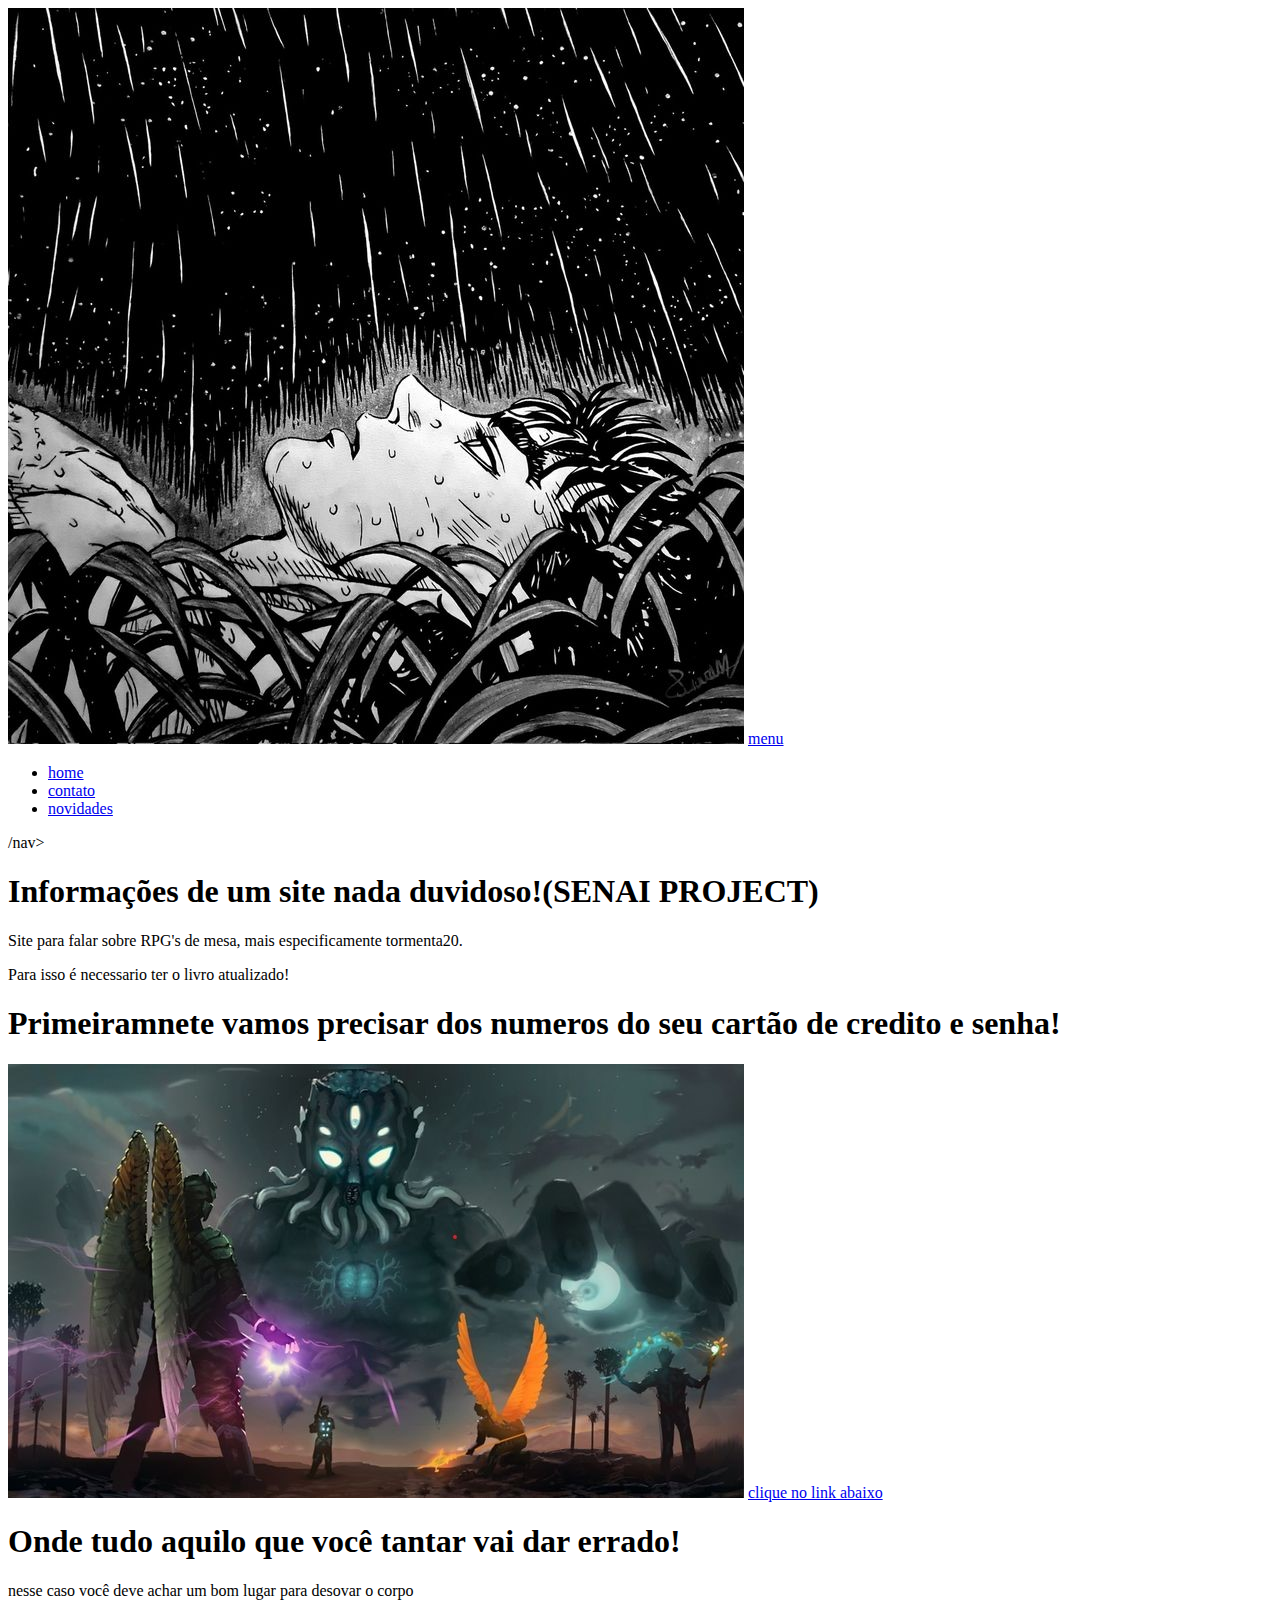
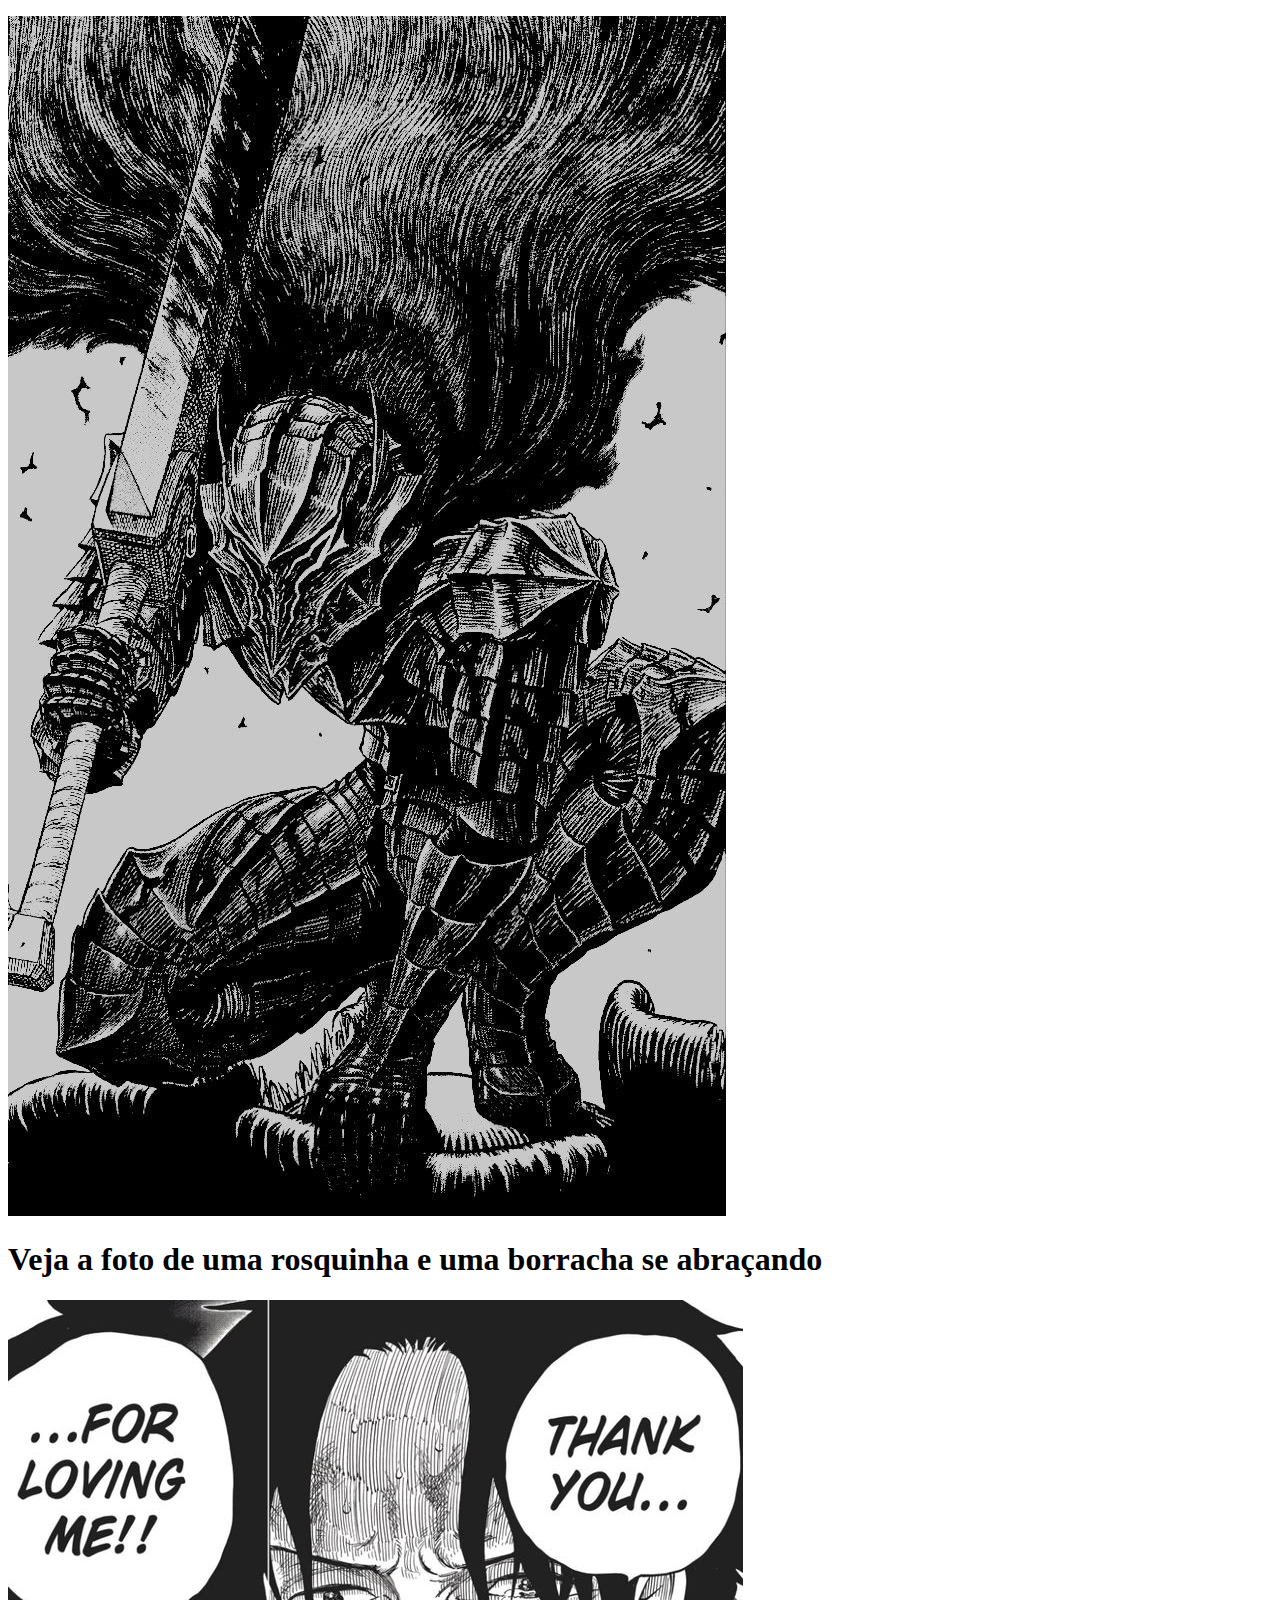
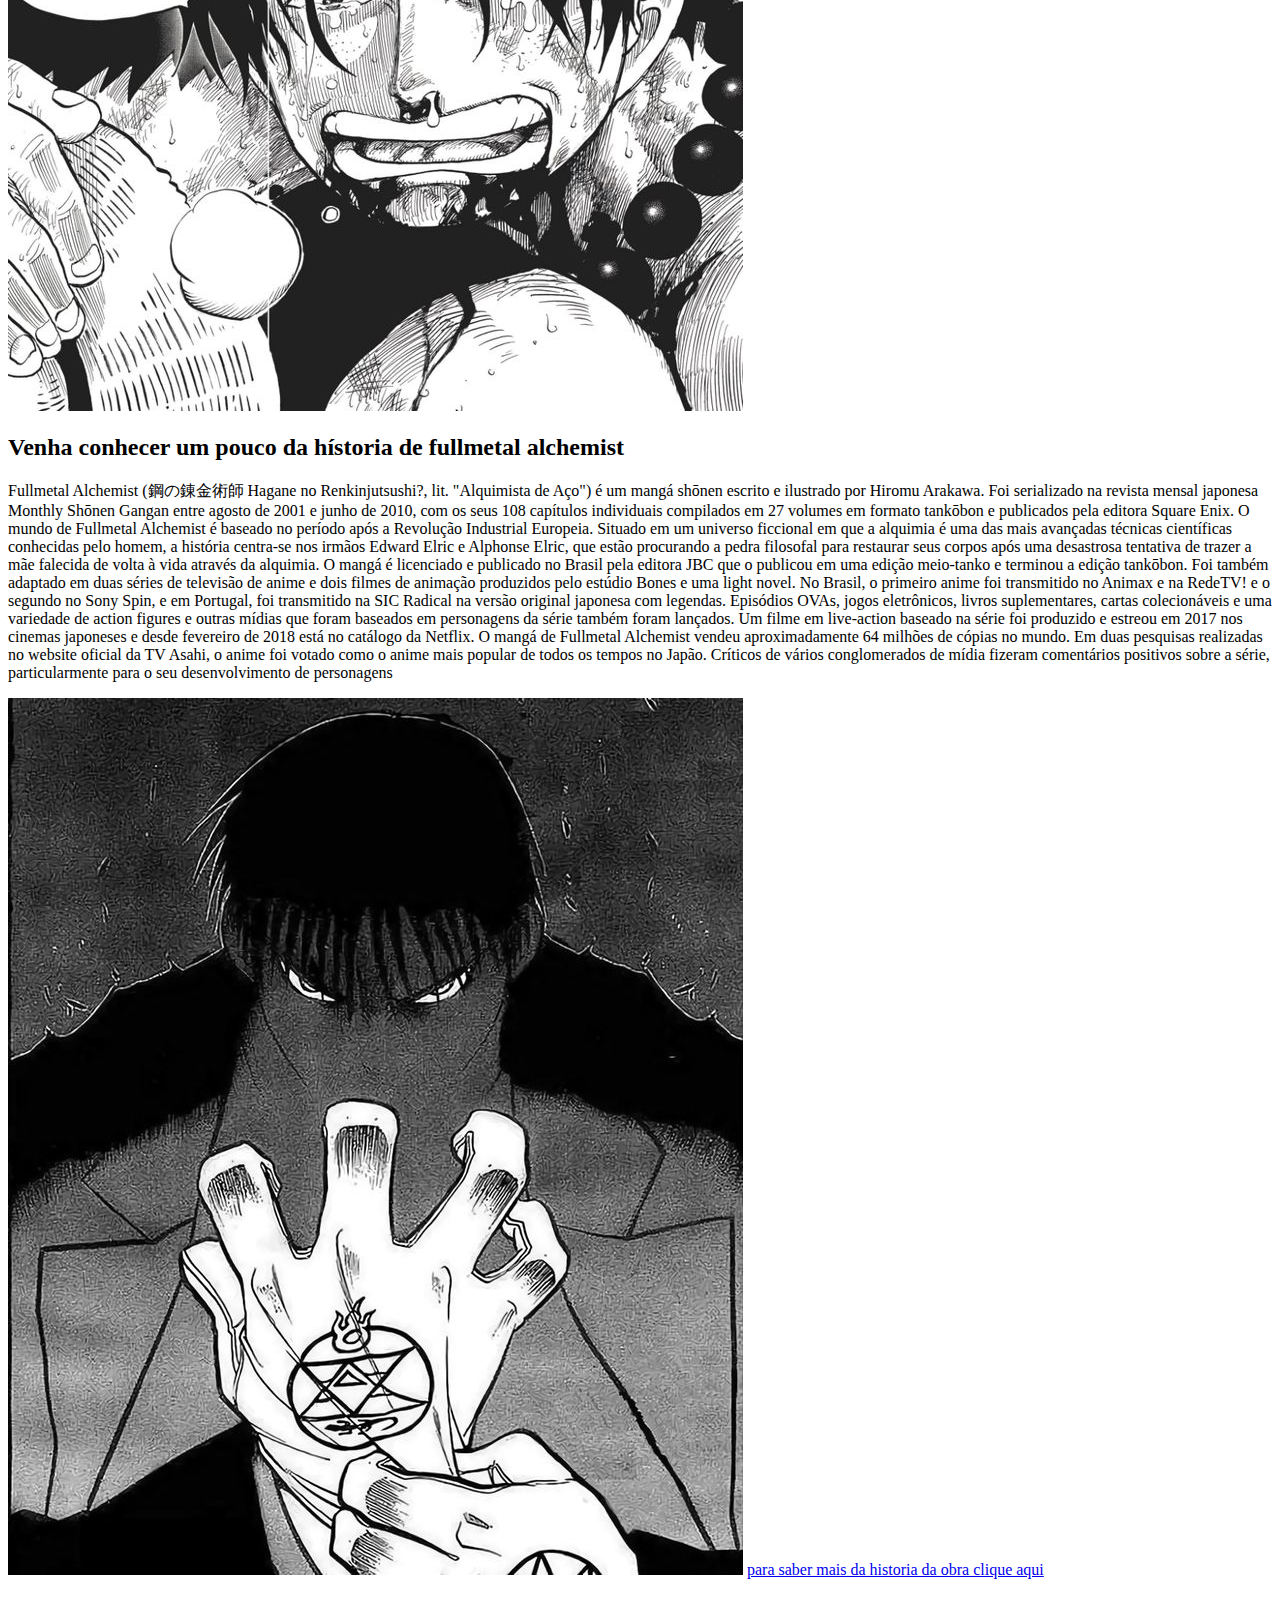
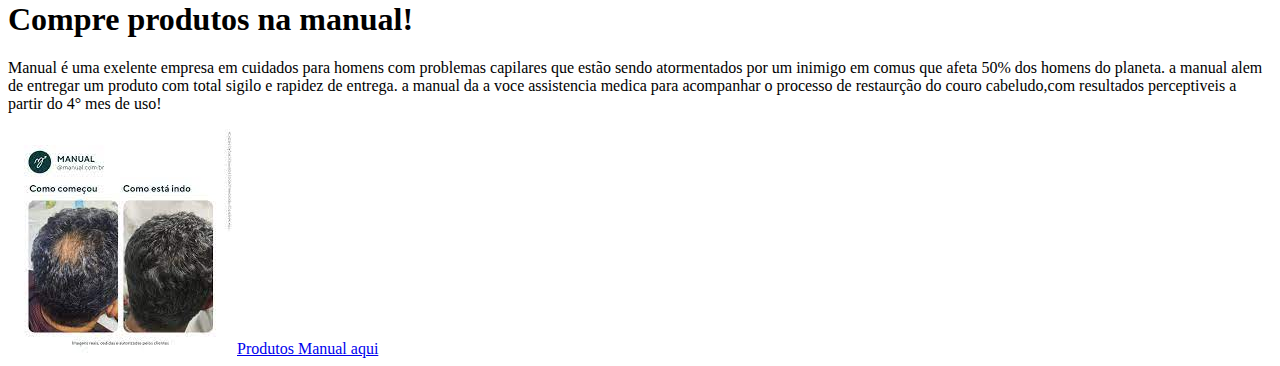
==== index.html @ 45283c3f "link image" ====
<!DOCTYPE html>
<html lang="en">
<head>
    <meta charset="UTF-8">
    <meta name="viewport" content="width=device-width, initial-scale=1.0">
    <title>ccst</title>
</head>
<body>

<header>

  <nav>
    <a href="index.html"><img src="kayra.jpg"></a>
  <a href="index.html">menu</a> 
  <ul>

    <li>  <a href="index.html">home</a>  </li>

    <li>  <a href="index.html">contato</a>  </li>
    <li>  <a href="index.html">novidades</a>  </li>

  </ul>
  /nav>
</header>

<!--Primeira parte-->
<article>
   <h1>Informações de um site nada duvidoso!(SENAI PROJECT)</h1> 
   <p>Site para falar sobre RPG's de mesa, mais especificamente tormenta20.</p>
   <p>Para isso é necessario ter o livro atualizado!</p>
  <h1>Primeiramnete vamos precisar dos numeros do seu cartão de credito e senha!</h1>
<img src="Moonlord (Fanart) .jpg">
<a href="file:///C:/Users/DaniloASC/Documents/ativsite/Moonlord%20(Fanart)%20.jpg">clique no link abaixo</a>
</article>

<!--segunda parte-->
<article>
<h1>Onde tudo aquilo que você tantar vai dar errado!</h1>
<p>nesse caso você deve achar um bom lugar para desovar o corpo</p>
<img src="download.jpg">
</article>

<!--terceira parte-->
<article>
<h1>Veja a foto de uma rosquinha e uma borracha se abraçando</h1>
<img src="Out Of Context Manga on X.jpg">
</article>

<!--quarta parte-->
<article>
  <h2>Venha conhecer um pouco da hístoria de fullmetal alchemist</h2>
  <p>Fullmetal Alchemist (鋼の錬金術師 Hagane no Renkinjutsushi?, lit. "Alquimista de Aço") é um mangá shōnen escrito e ilustrado por Hiromu Arakawa. Foi serializado na revista mensal japonesa Monthly Shōnen Gangan entre agosto de 2001 e junho de 2010, com os seus 108 capítulos individuais compilados em 27 volumes em formato tankōbon e publicados pela editora Square Enix. O mundo de Fullmetal Alchemist é baseado no período após a Revolução Industrial Europeia. Situado em um universo ficcional em que a alquimia é uma das mais avançadas técnicas científicas conhecidas pelo homem, a história centra-se nos irmãos Edward Elric e Alphonse Elric, que estão procurando a pedra filosofal para restaurar seus corpos após uma desastrosa tentativa de trazer a mãe falecida de volta à vida através da alquimia.

    O mangá é licenciado e publicado no Brasil pela editora JBC que o publicou em uma edição meio-tanko e terminou a edição tankōbon. Foi também adaptado em duas séries de televisão de anime e dois filmes de animação produzidos pelo estúdio Bones e uma light novel. No Brasil, o primeiro anime foi transmitido no Animax e na RedeTV! e o segundo no Sony Spin, e em Portugal, foi transmitido na SIC Radical na versão original japonesa com legendas. Episódios OVAs, jogos eletrônicos, livros suplementares, cartas colecionáveis e uma variedade de action figures e outras mídias que foram baseados em personagens da série também foram lançados. Um filme em live-action baseado na série foi produzido e estreou em 2017 nos cinemas japoneses e desde fevereiro de 2018 está no catálogo da Netflix.
    
    O mangá de Fullmetal Alchemist vendeu aproximadamente 64 milhões de cópias no mundo. Em duas pesquisas realizadas no website oficial da TV Asahi, o anime foi votado como o anime mais popular de todos os tempos no Japão. Críticos de vários conglomerados de mídia fizeram comentários positivos sobre a série, particularmente para o seu desenvolvimento de personagens</p>

    <img src="Roy Mustang.jpg">
    <a href="https://pt.wikipedia.org/wiki/Fullmetal_Alchemist">para saber mais da historia da obra clique aqui</a>
</article>

<!--quinta parte-->
<article>
<h1>Compre produtos na manual!</h1>
<p>Manual é uma exelente empresa em cuidados para homens com problemas capilares que estão sendo atormentados por um inimigo em comus que afeta 50% dos homens do planeta.
  a manual alem de entregar um produto com total sigilo e rapidez de entrega.
  a manual da a voce assistencia medica para acompanhar o processo de restaurção do couro cabeludo,com resultados perceptiveis a partir do 4° mes de uso!</p>
  <img src="manual.jpg">
  <a href="https://www.manual.com.br/queda-de-cabelo?utm_source=google&utm_campaign=16655281084&utm_medium=cpc&gclid=EAIaIQobChMIrI2esK7zgwMVEUFIAB2o1A2tEAAYASAAEgLS7fD_BwE">Produtos Manual aqui</a>






</article>
</body>
</html>
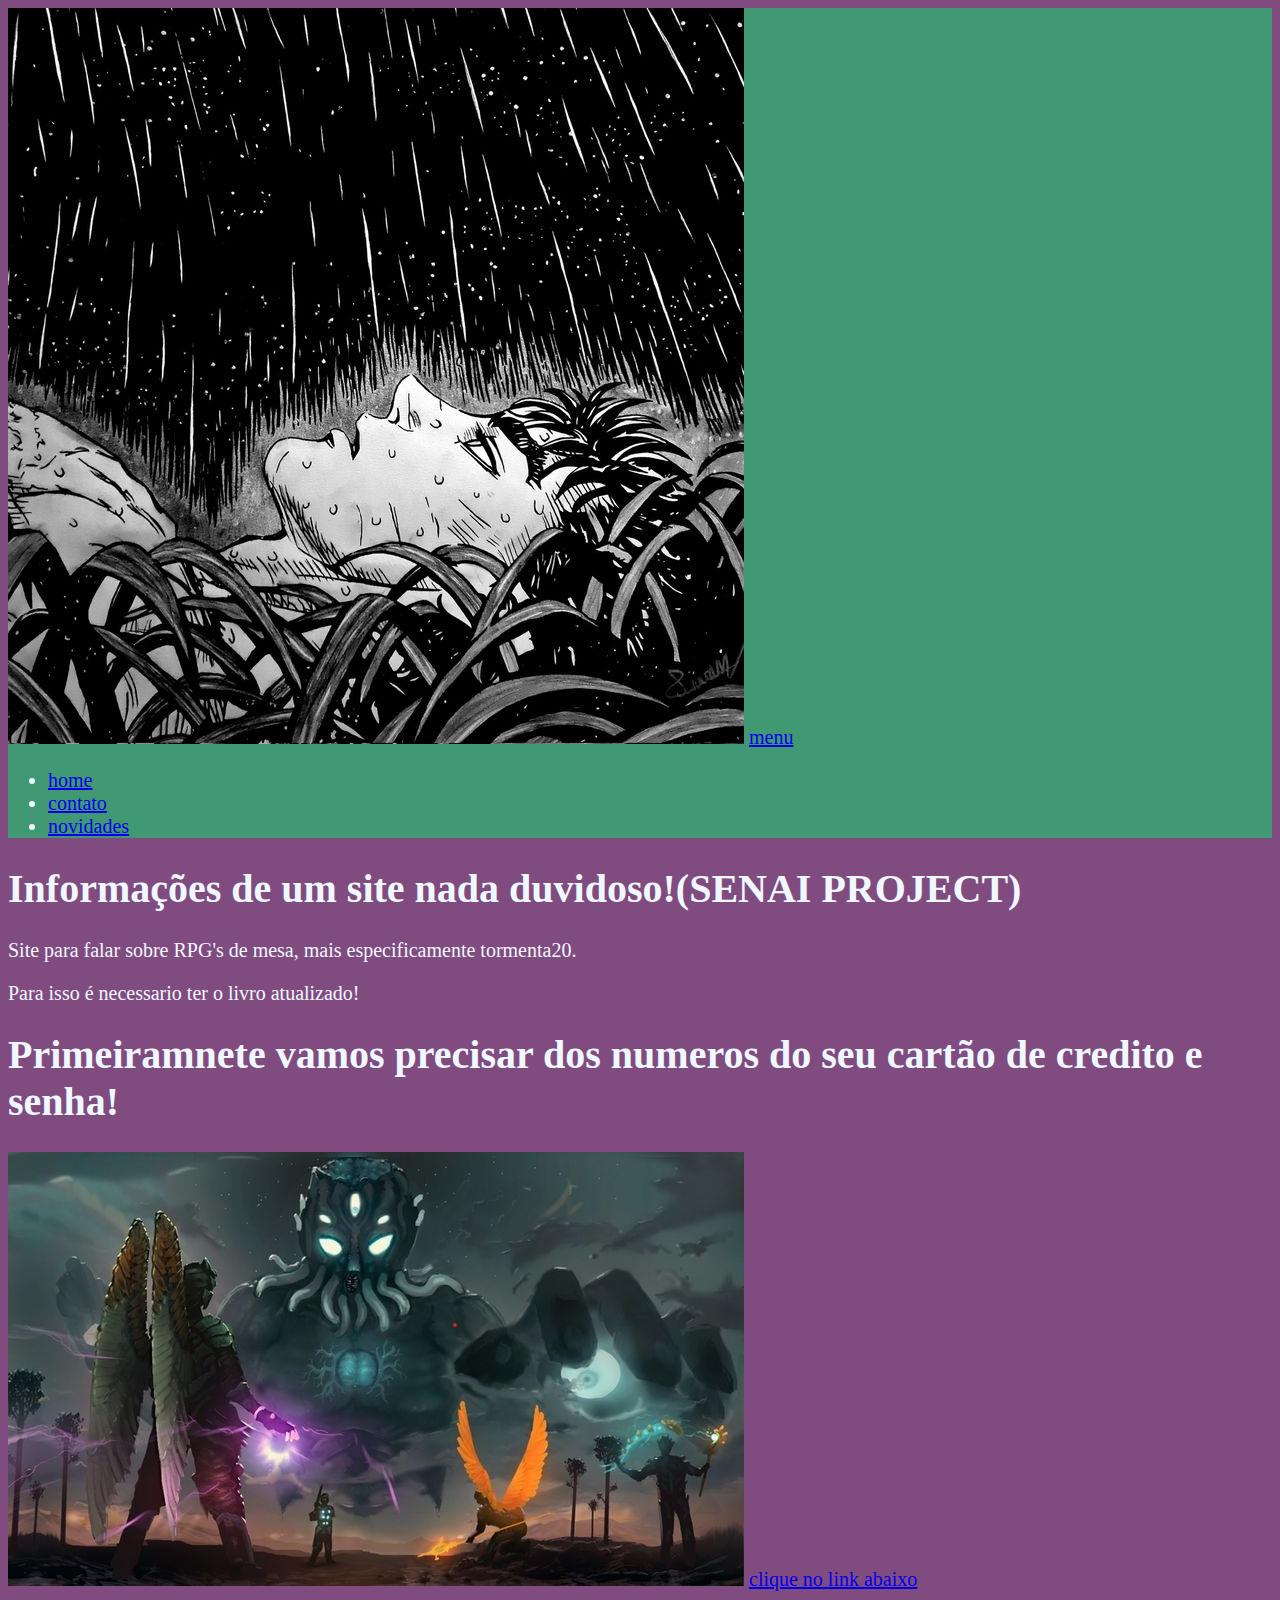
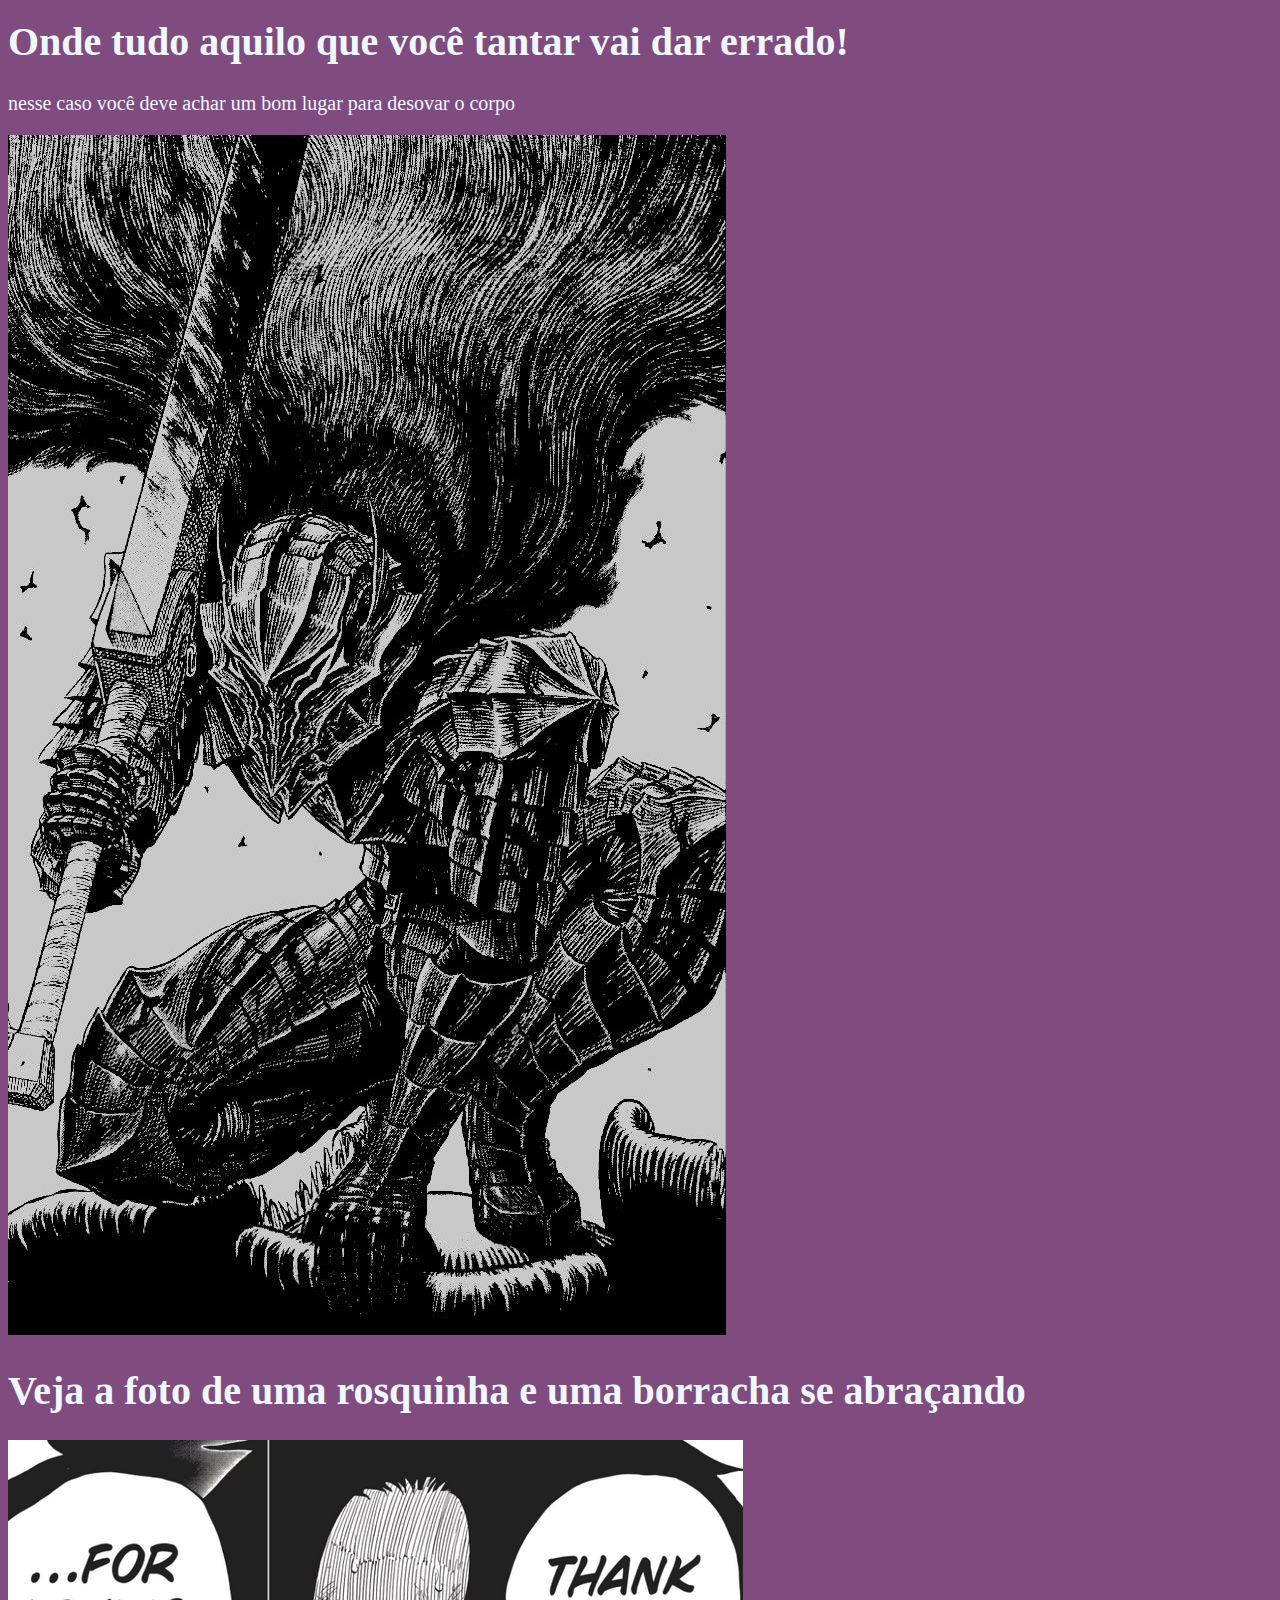
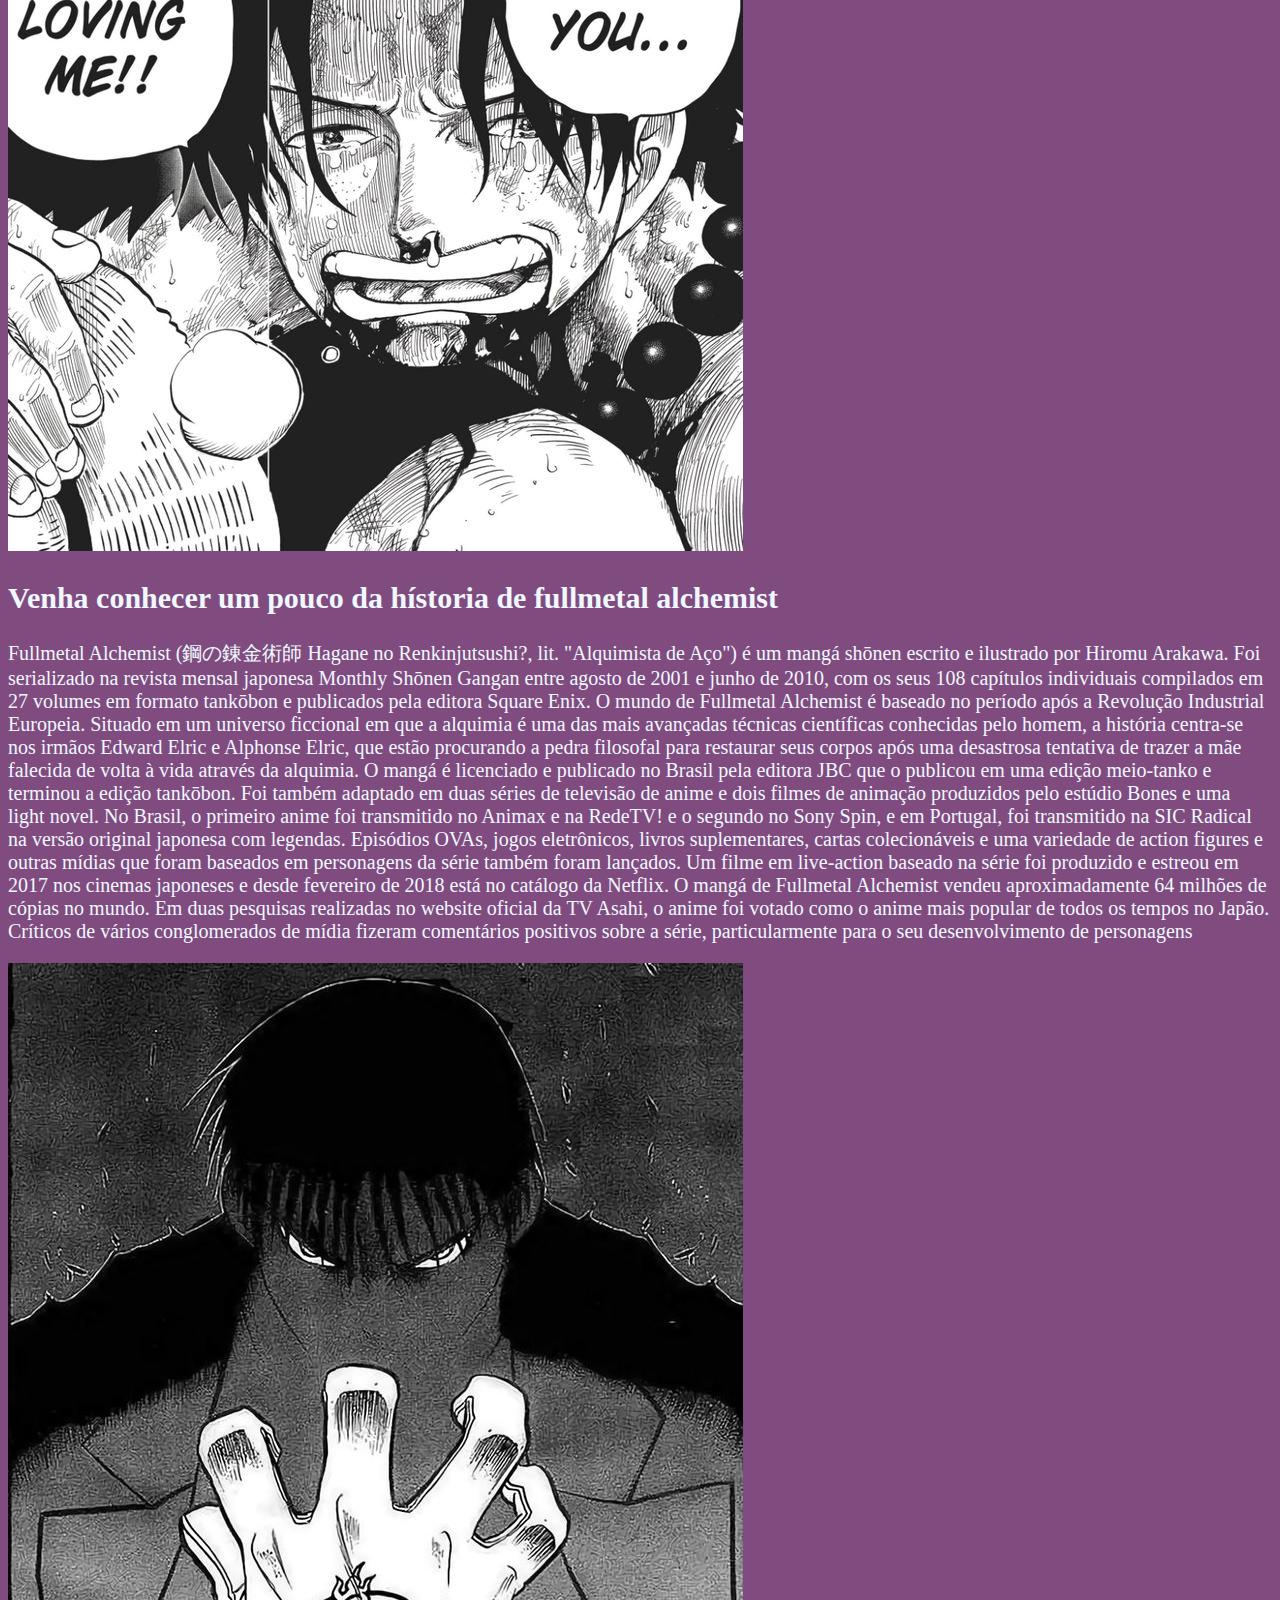
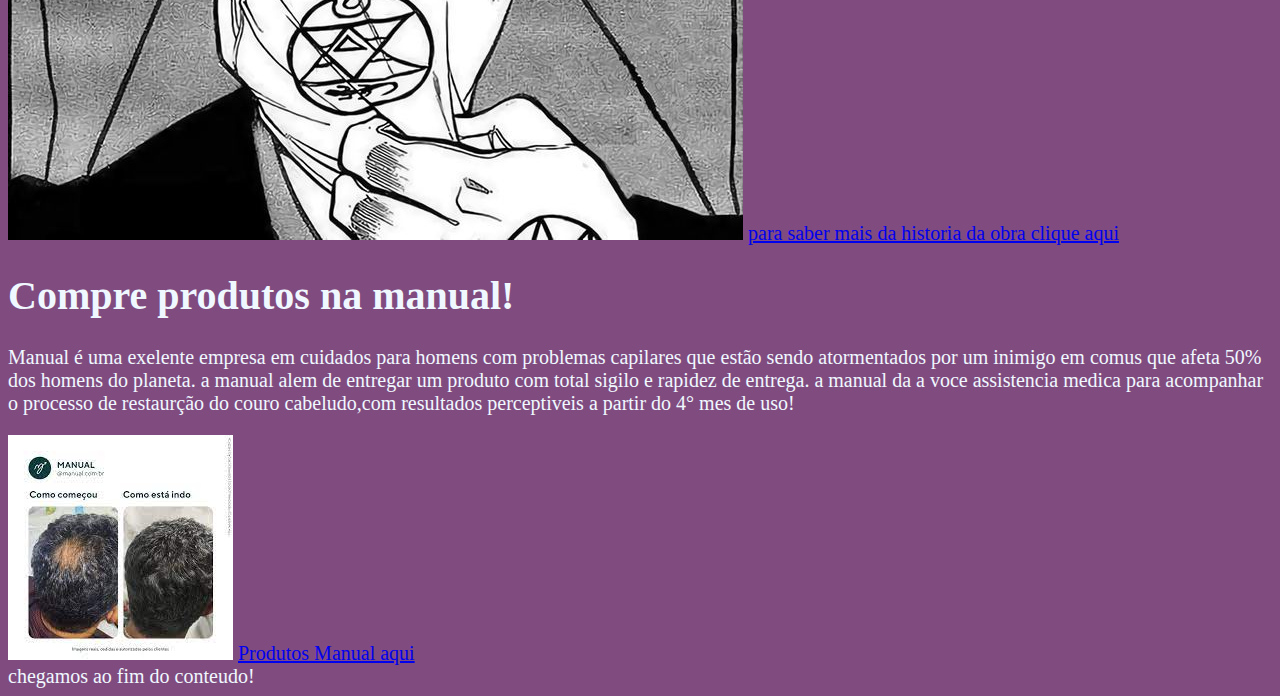
==== commit 2ced0efa: "site color" ====
--- a/index.html
+++ b/index.html
@@ -3,33 +3,43 @@
 <head>
     <meta charset="UTF-8">
     <meta name="viewport" content="width=device-width, initial-scale=1.0">
+    <link href="estilo.css" rel="stylesheet">
+    <!--cria um link para o  estilo de css-->
     <title>ccst</title>
 </head>
 <body>
 
 <header>
+<!-- criar cabeçario-->
 
   <nav>
+    <!--navegação-->
+
     <a href="index.html"><img src="kayra.jpg"></a>
-  <a href="index.html">menu</a> 
+  <a href="index.html">menu</a>
+  <!--"a" linha de ancoragem para links--> 
   <ul>
-
+<!--lista-->
     <li>  <a href="index.html">home</a>  </li>
 
-    <li>  <a href="index.html">contato</a>  </li>
-    <li>  <a href="index.html">novidades</a>  </li>
-
+    <li>  <a href="contato.html">contato</a>  </li>
+    <li>  <a href="novidades.html">novidades</a>  </li>
+<!--li lista de itens-->
   </ul>
-  /nav>
+</nav>
 </header>
 
 <!--Primeira parte-->
 <article>
+  <!--criar artigo do site-->
    <h1>Informações de um site nada duvidoso!(SENAI PROJECT)</h1> 
+   <!--h1 criar titulo da materia-->
    <p>Site para falar sobre RPG's de mesa, mais especificamente tormenta20.</p>
    <p>Para isso é necessario ter o livro atualizado!</p>
+   <!--p paragrafo--> 
   <h1>Primeiramnete vamos precisar dos numeros do seu cartão de credito e senha!</h1>
 <img src="Moonlord (Fanart) .jpg">
+<!--por imagem-->
 <a href="file:///C:/Users/DaniloASC/Documents/ativsite/Moonlord%20(Fanart)%20.jpg">clique no link abaixo</a>
 </article>
 
@@ -68,11 +78,12 @@
   <img src="manual.jpg">
   <a href="https://www.manual.com.br/queda-de-cabelo?utm_source=google&utm_campaign=16655281084&utm_medium=cpc&gclid=EAIaIQobChMIrI2esK7zgwMVEUFIAB2o1A2tEAAYASAAEgLS7fD_BwE">Produtos Manual aqui</a>
 
+ <!--rodapé-->
+</article>
+<footer>
+  <!--fim do site-->
+  chegamos ao fim do conteudo!
+</footer>
 
-
-
-
-
-</article>
 </body>
 </html>--- a/estilo.css
+++ b/estilo.css
@@ -0,0 +1,8 @@
+body{
+background-color:  #804c80;font-family:Cambria, Cochin, Georgia, Times, 'Times New Roman', serif ;color: aliceblue;
+font-size: 20px;
+
+}
+header {
+    background-color:#409973 ;
+}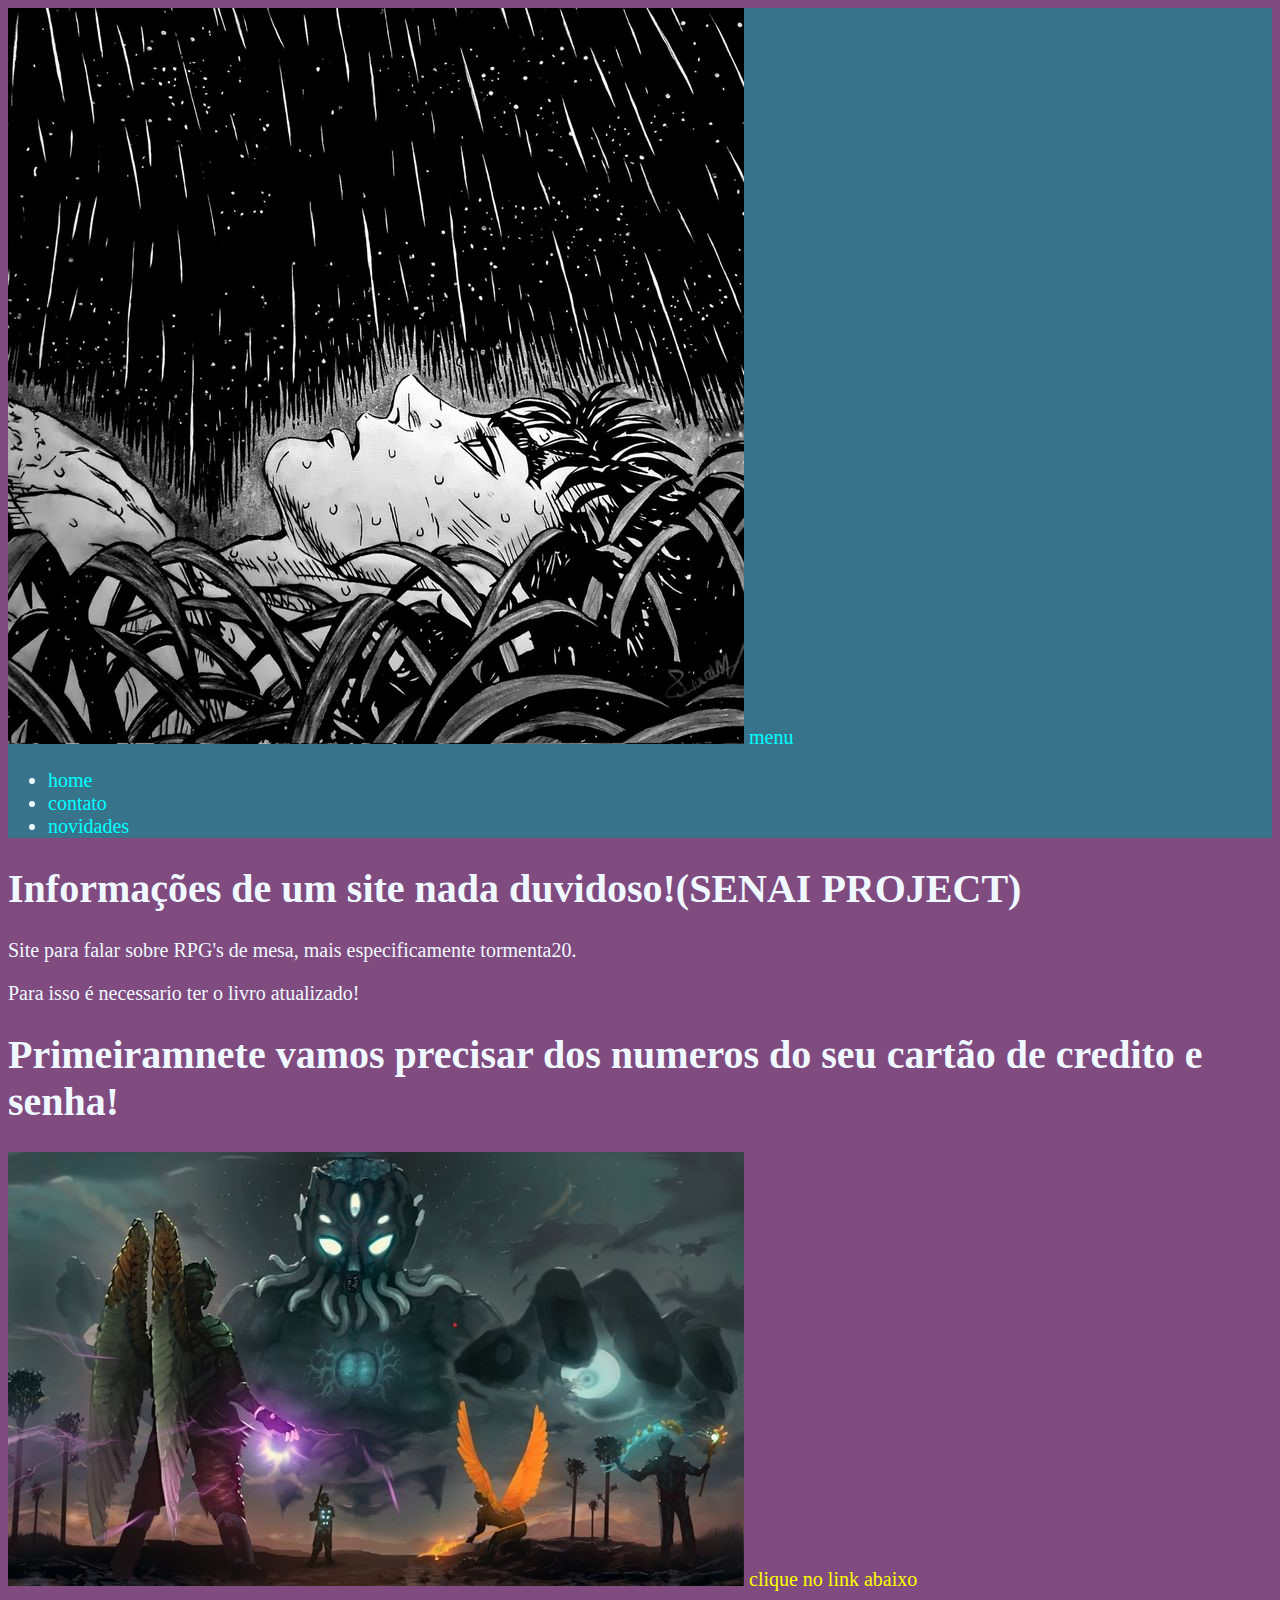
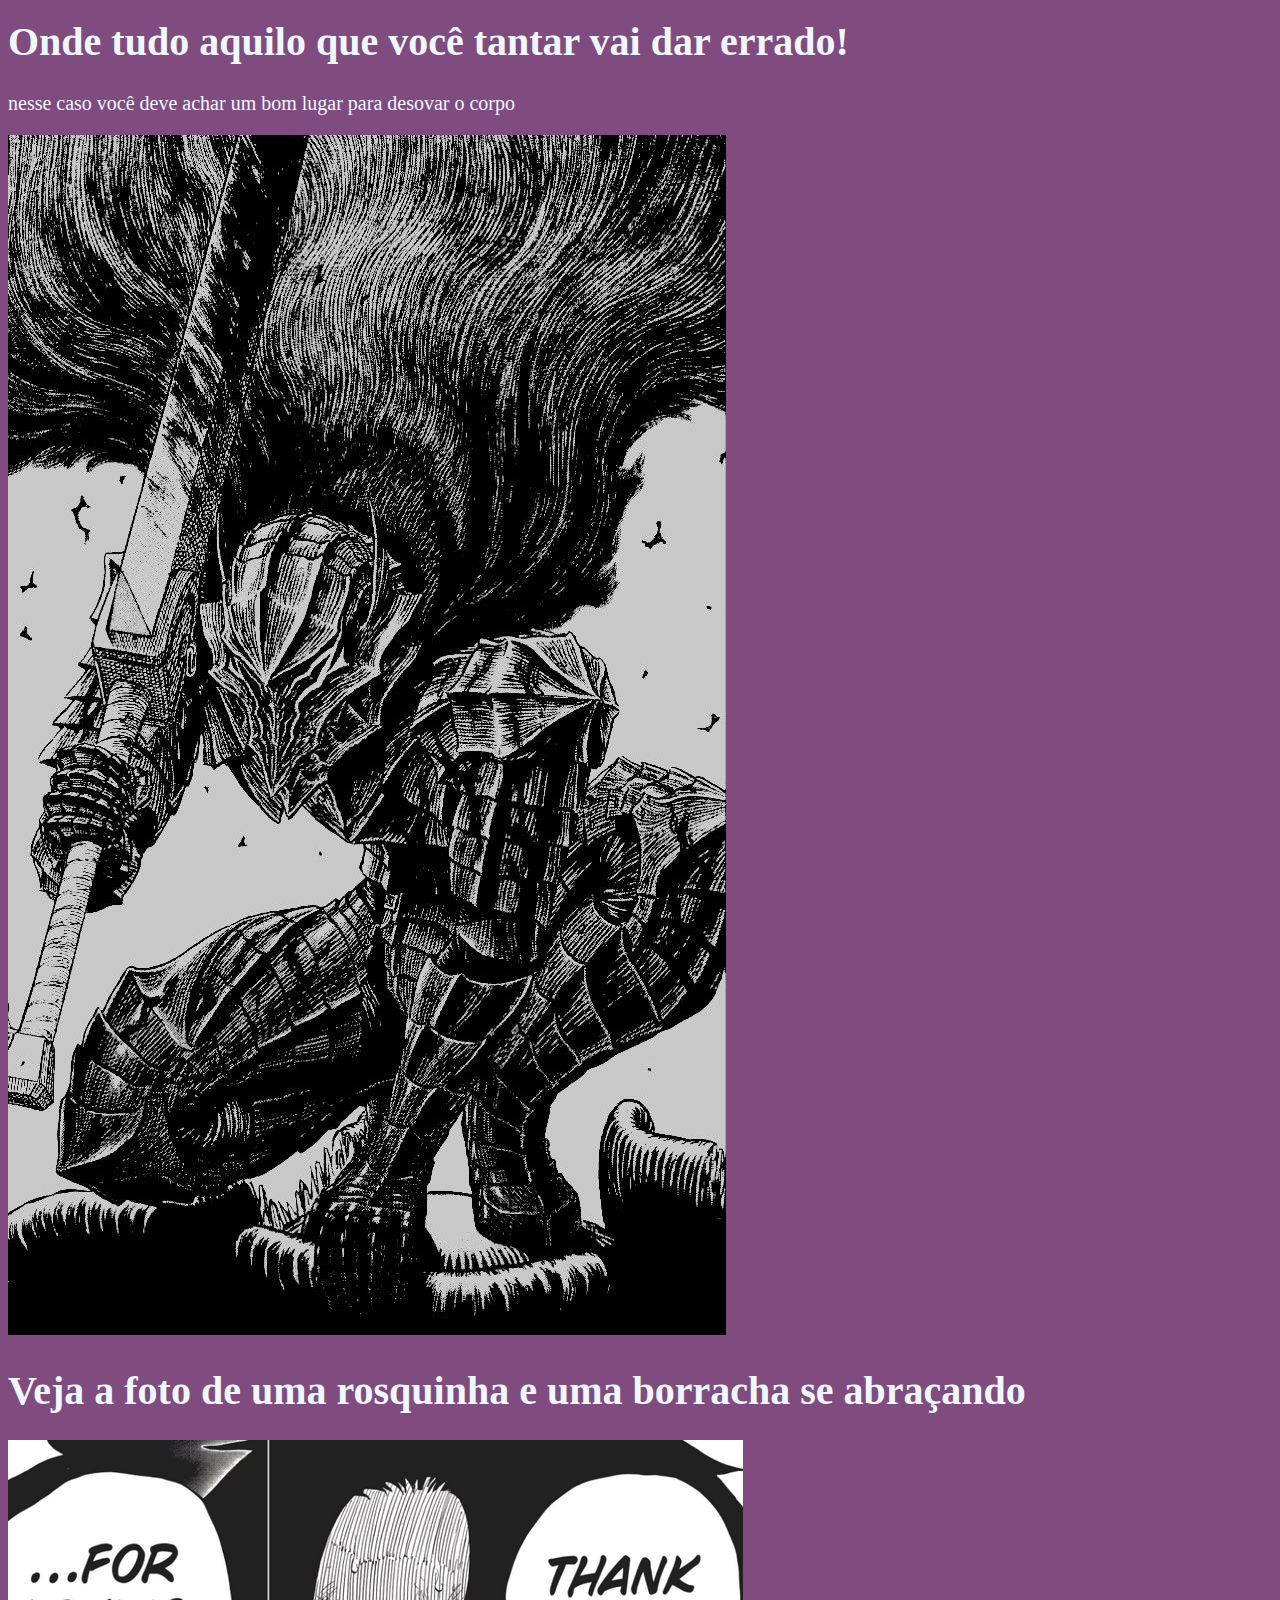
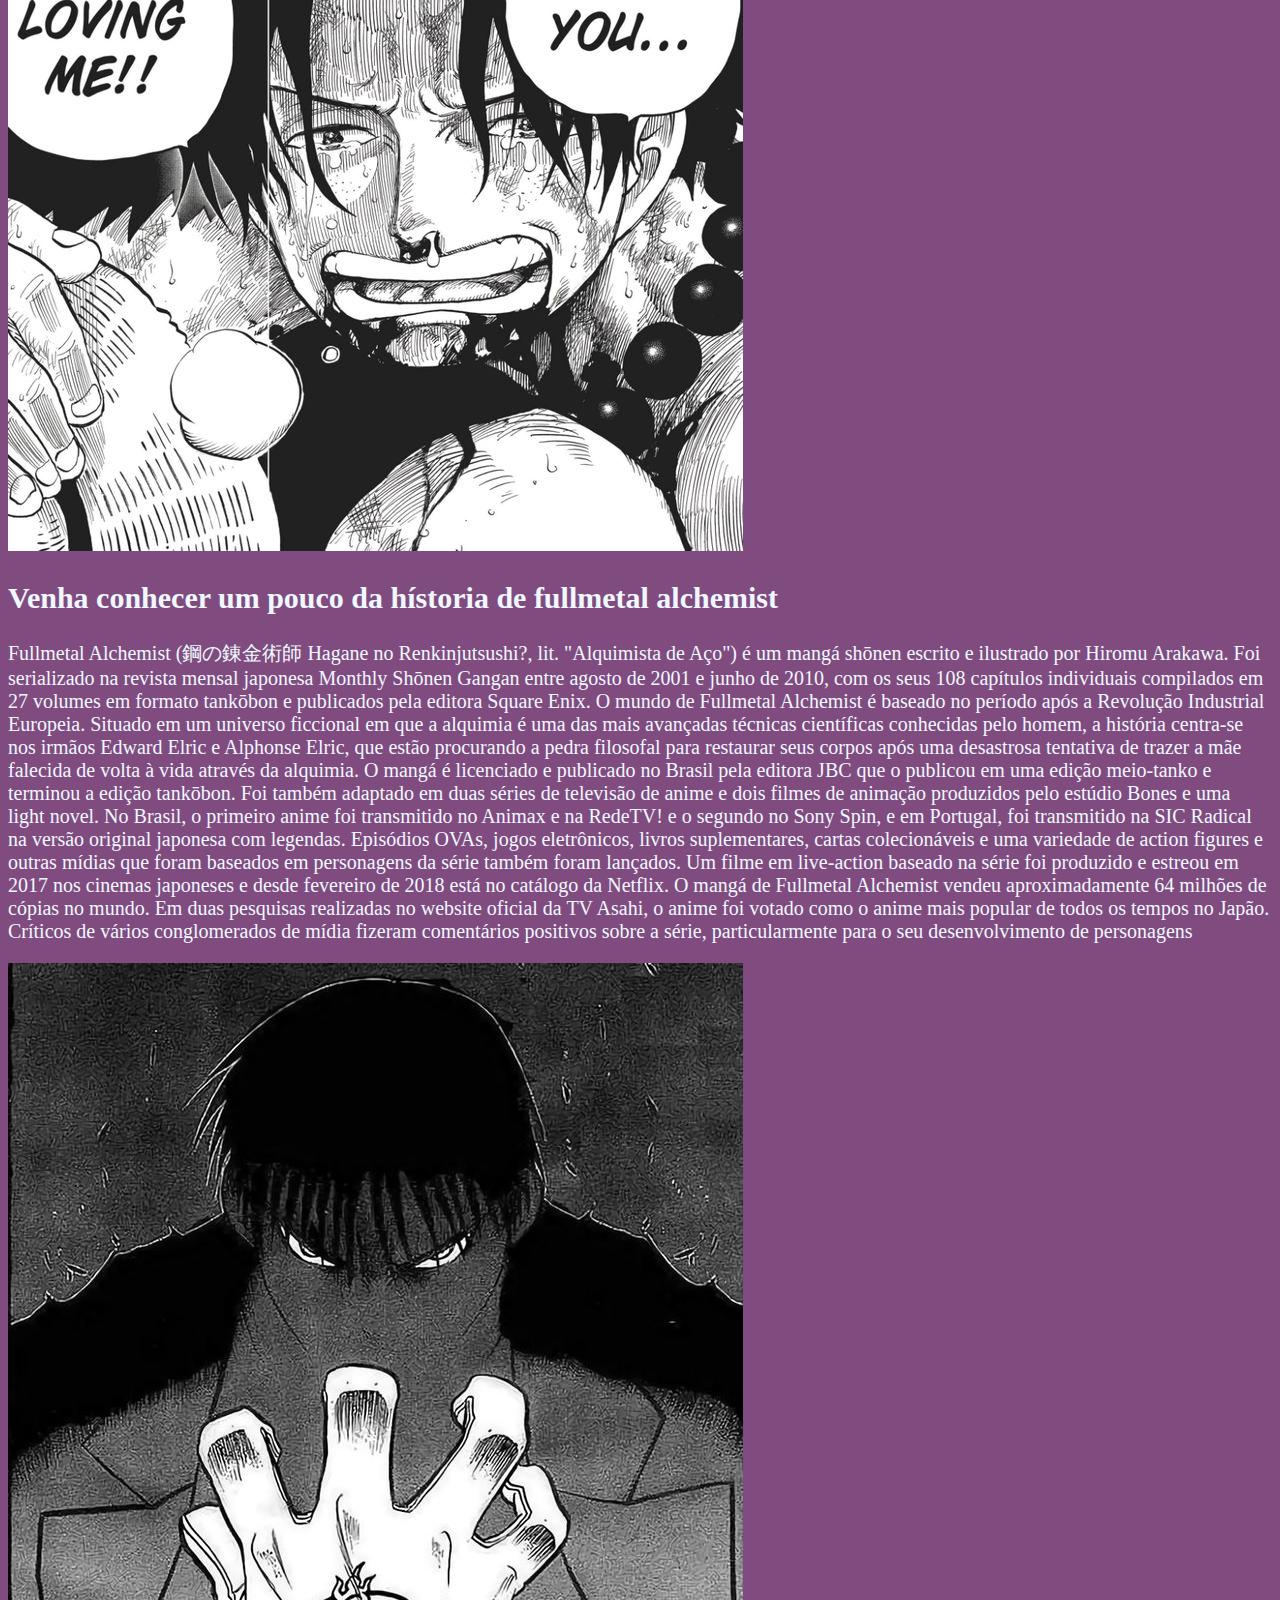
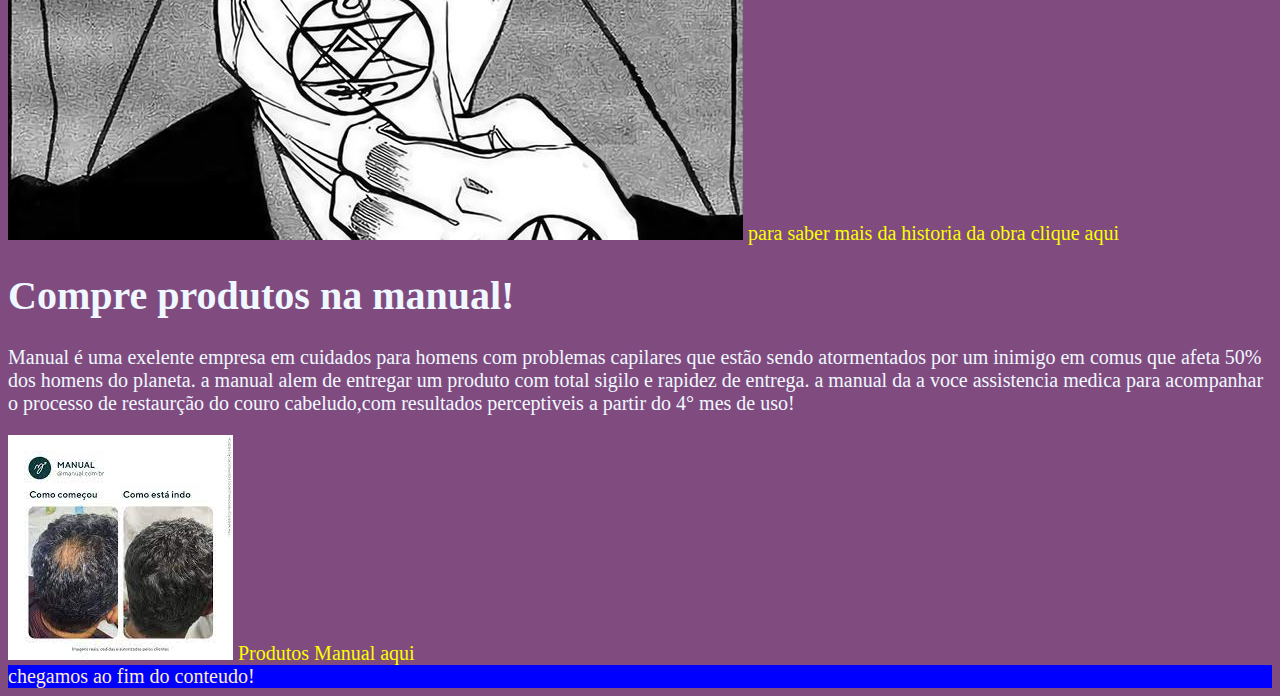
==== commit 569b9a25: "mais config do site" ====
--- a/index.html
+++ b/index.html
@@ -10,7 +10,7 @@
 <body>
 
 <header>
-<!-- criar cabeçario-->
+<!-- criar cabeçalho-->
 
   <nav>
     <!--navegação-->
--- a/estilo.css
+++ b/estilo.css
@@ -4,5 +4,24 @@
 
 }
 header {
-    background-color:#409973 ;
-}+    background-color:#38738c ;
+}
+
+header a {
+    color: aqua;
+    text-decoration: none;
+}
+
+a {
+    color: rgb(255, 0, 0);
+}
+
+article a {
+    color: rgb(251, 255, 0);
+    text-decoration: none;
+}
+
+footer {
+    background-color: blue;
+    color: blanchedalmond;
+}
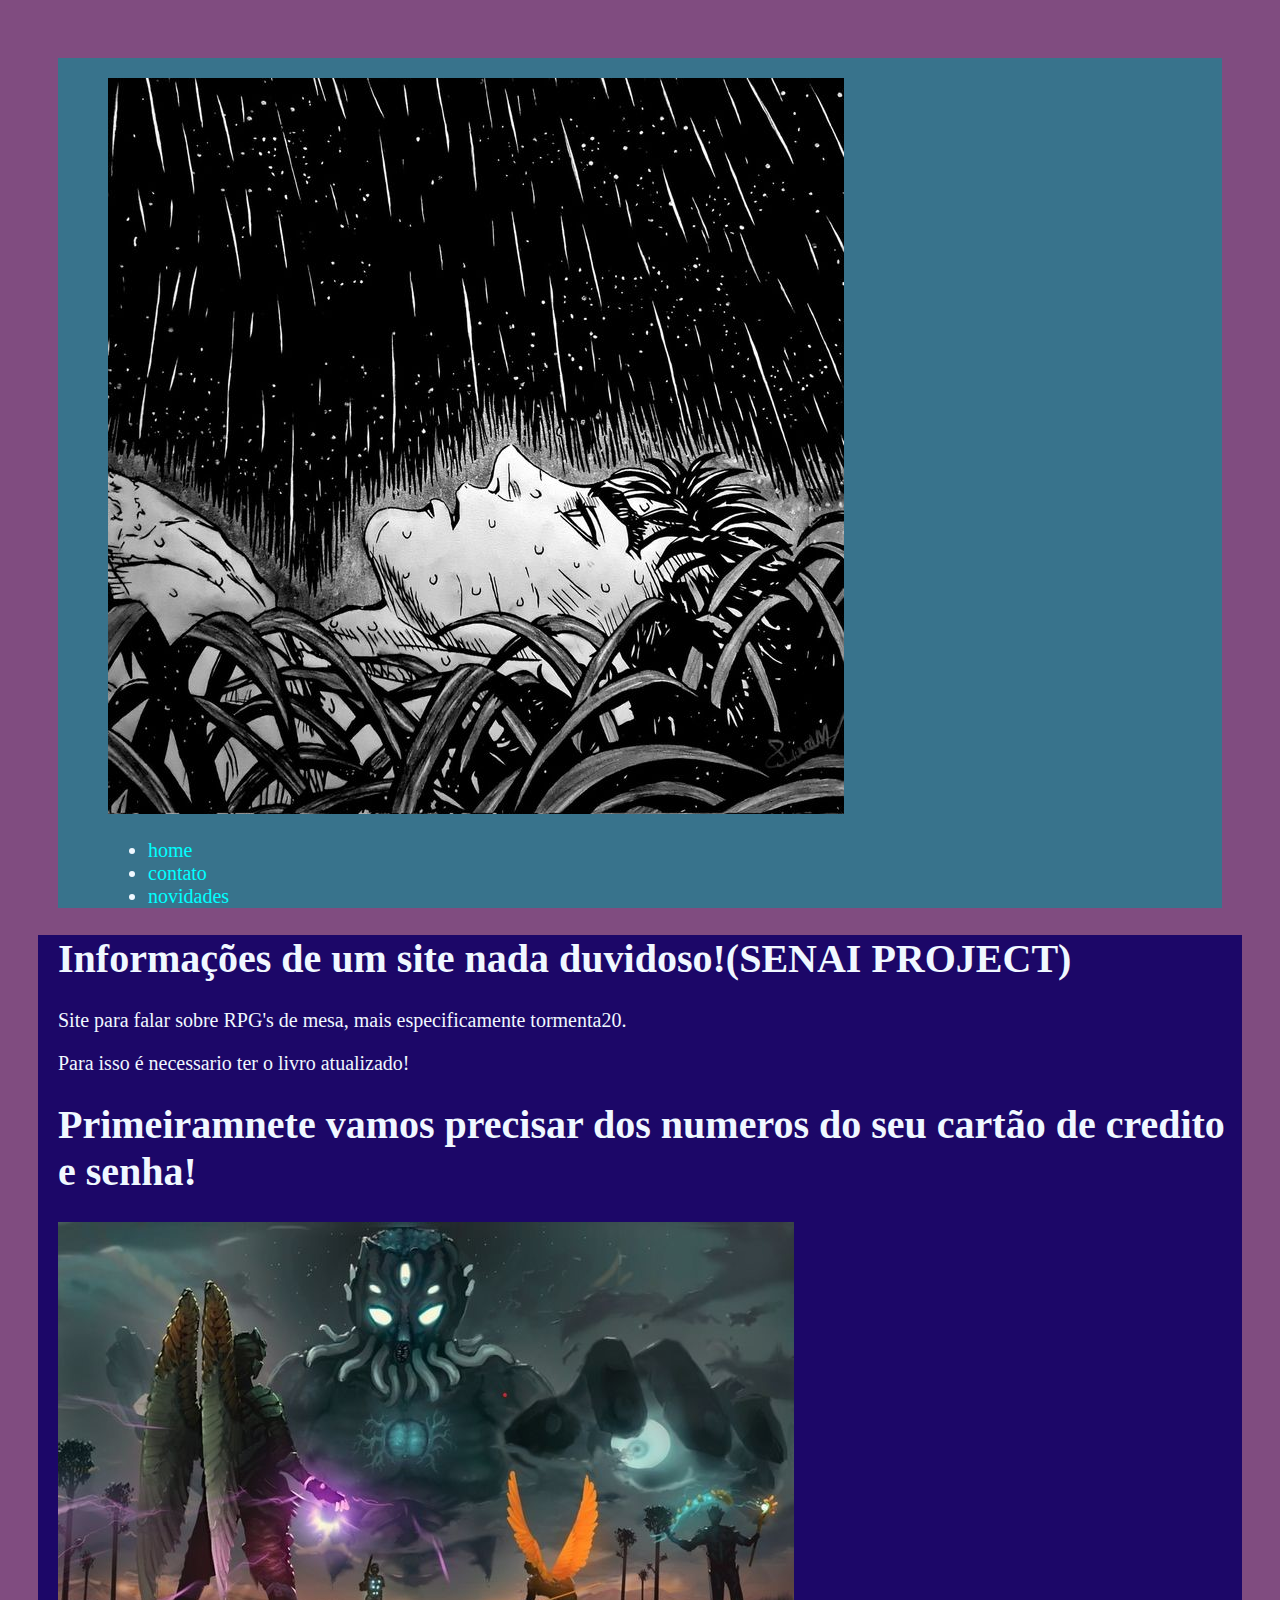
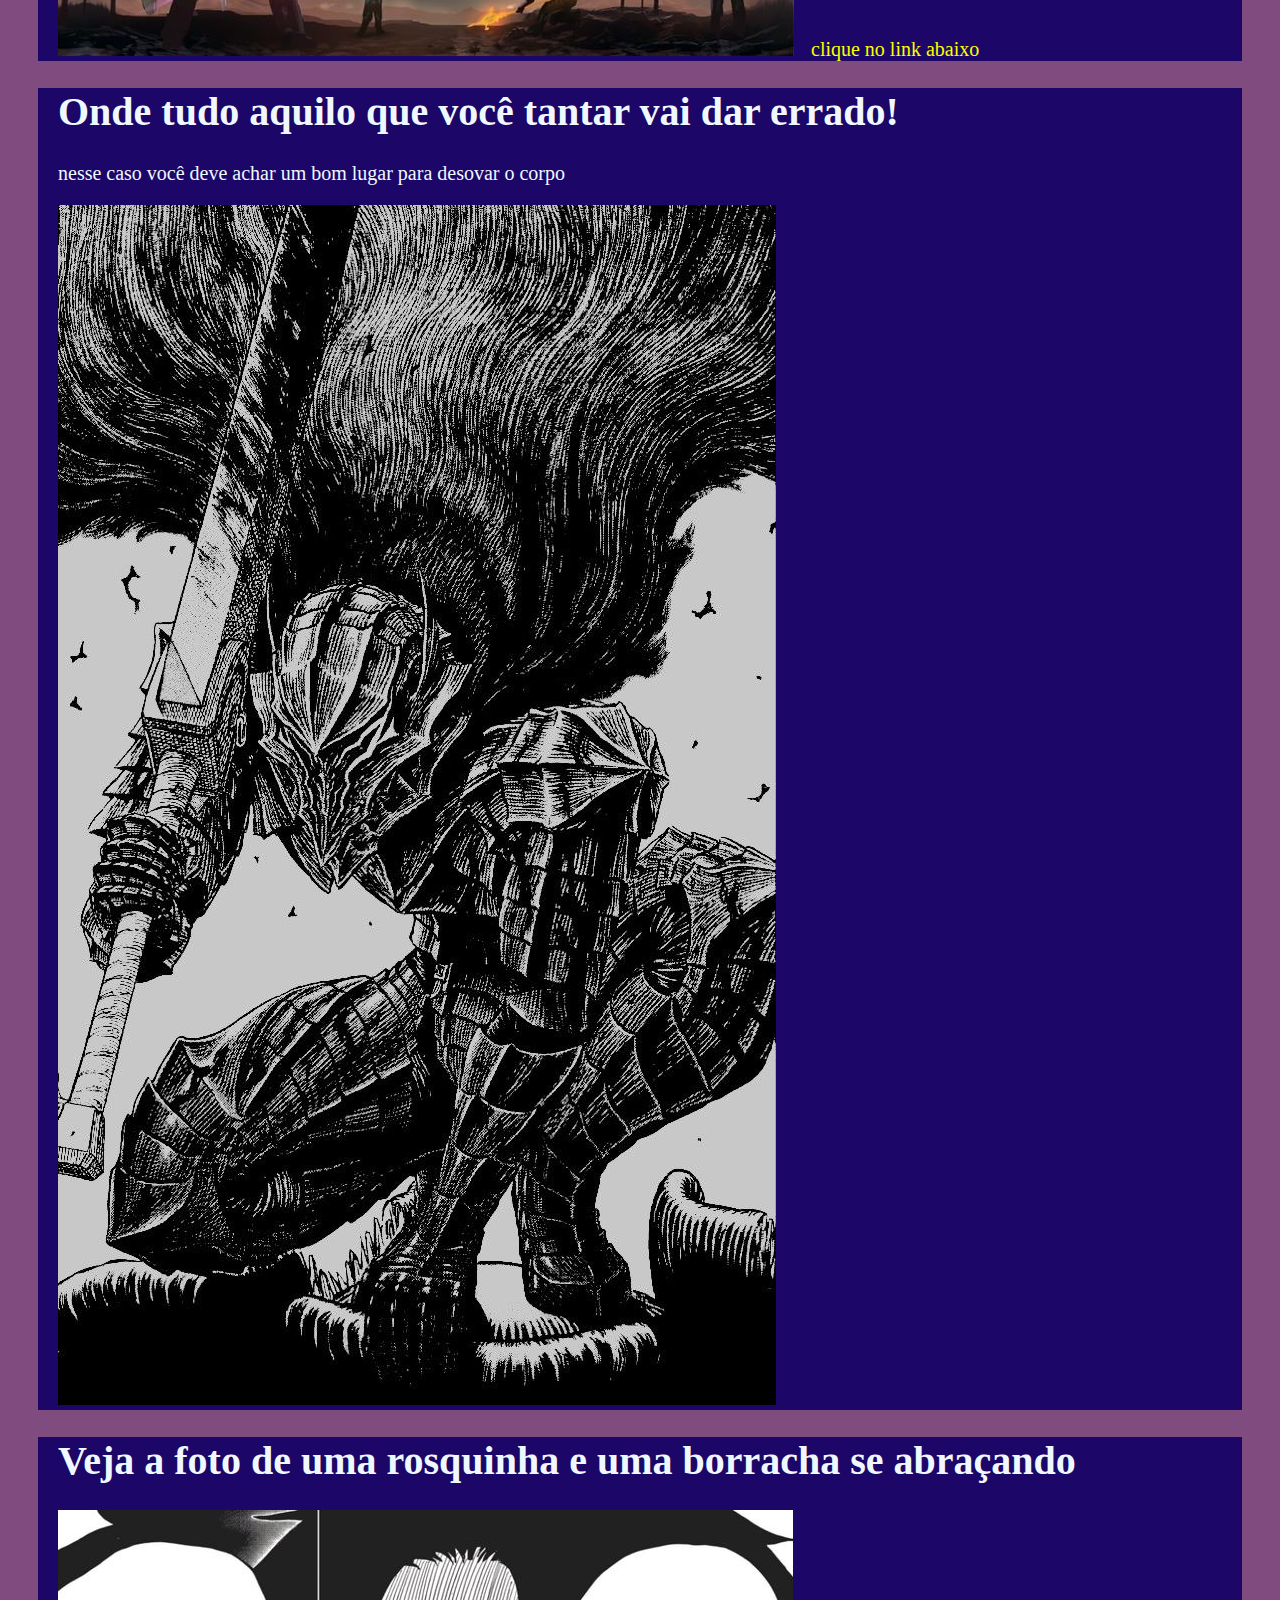
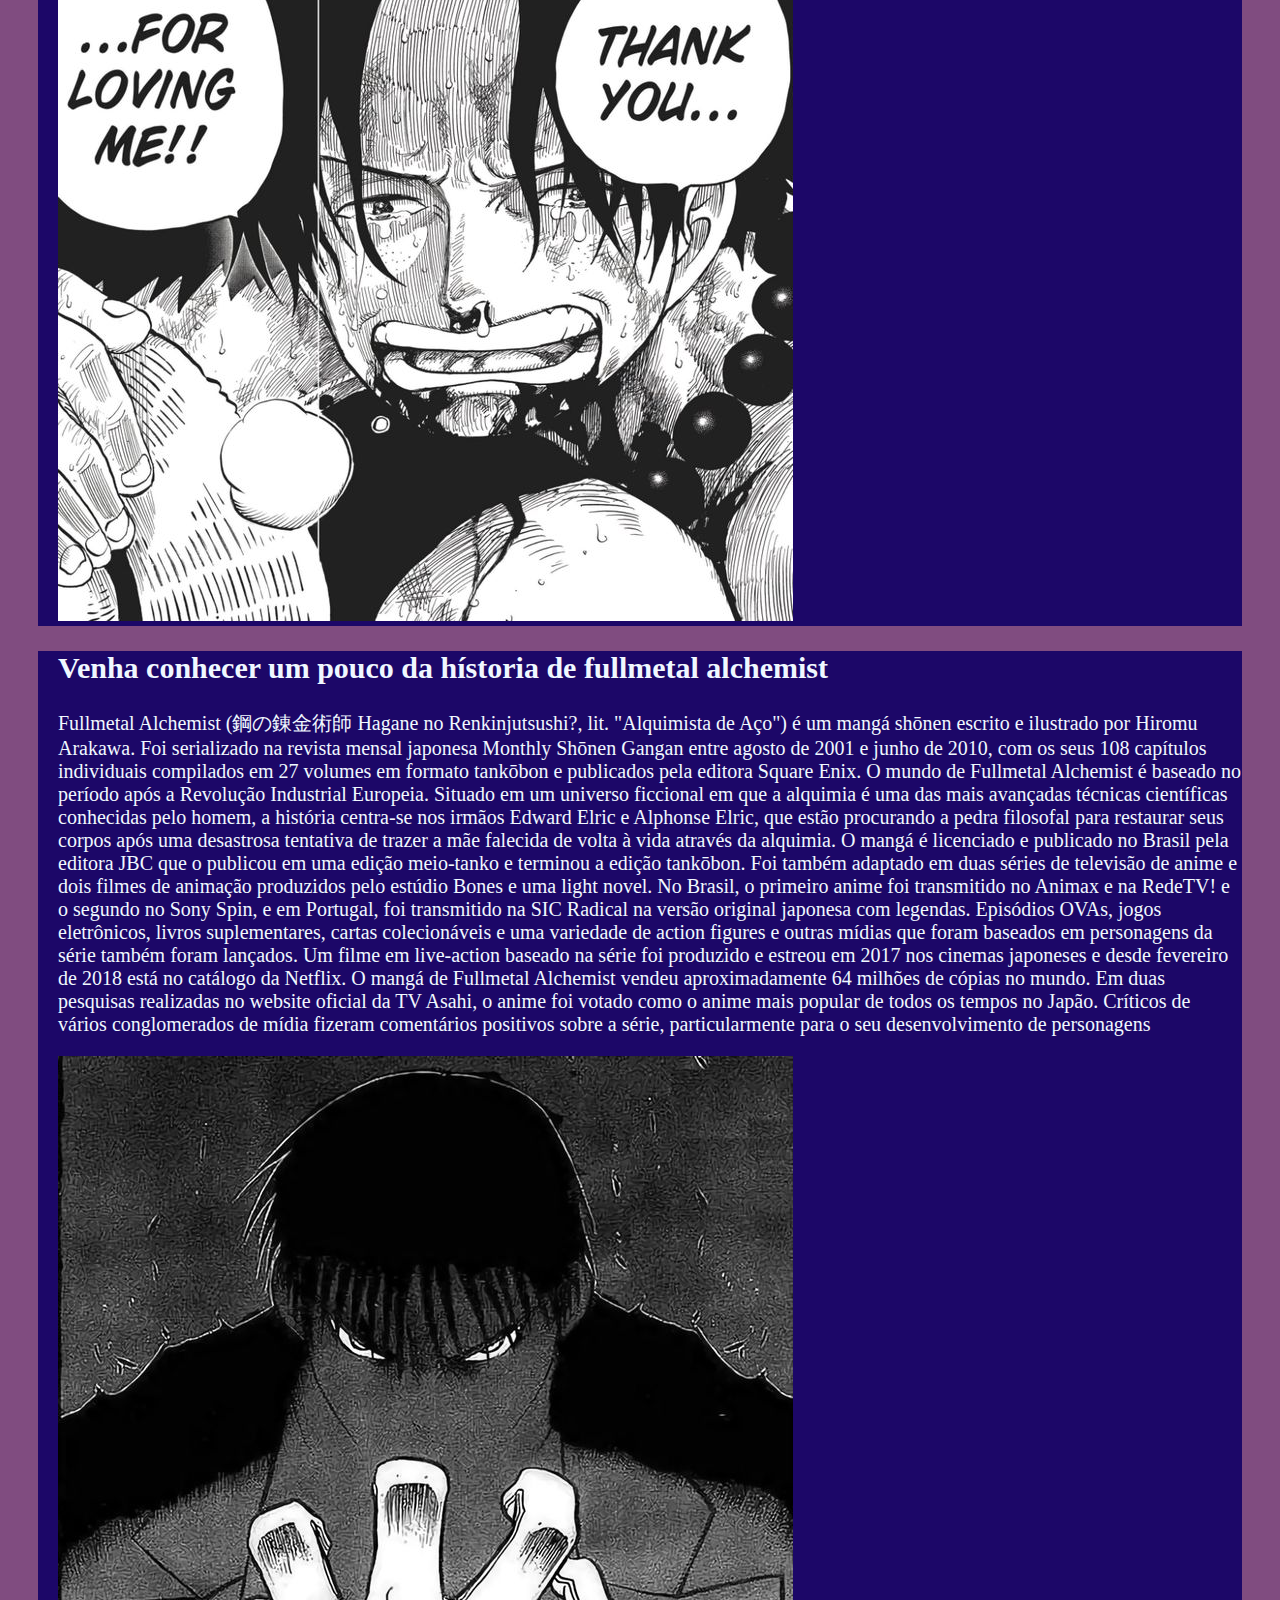
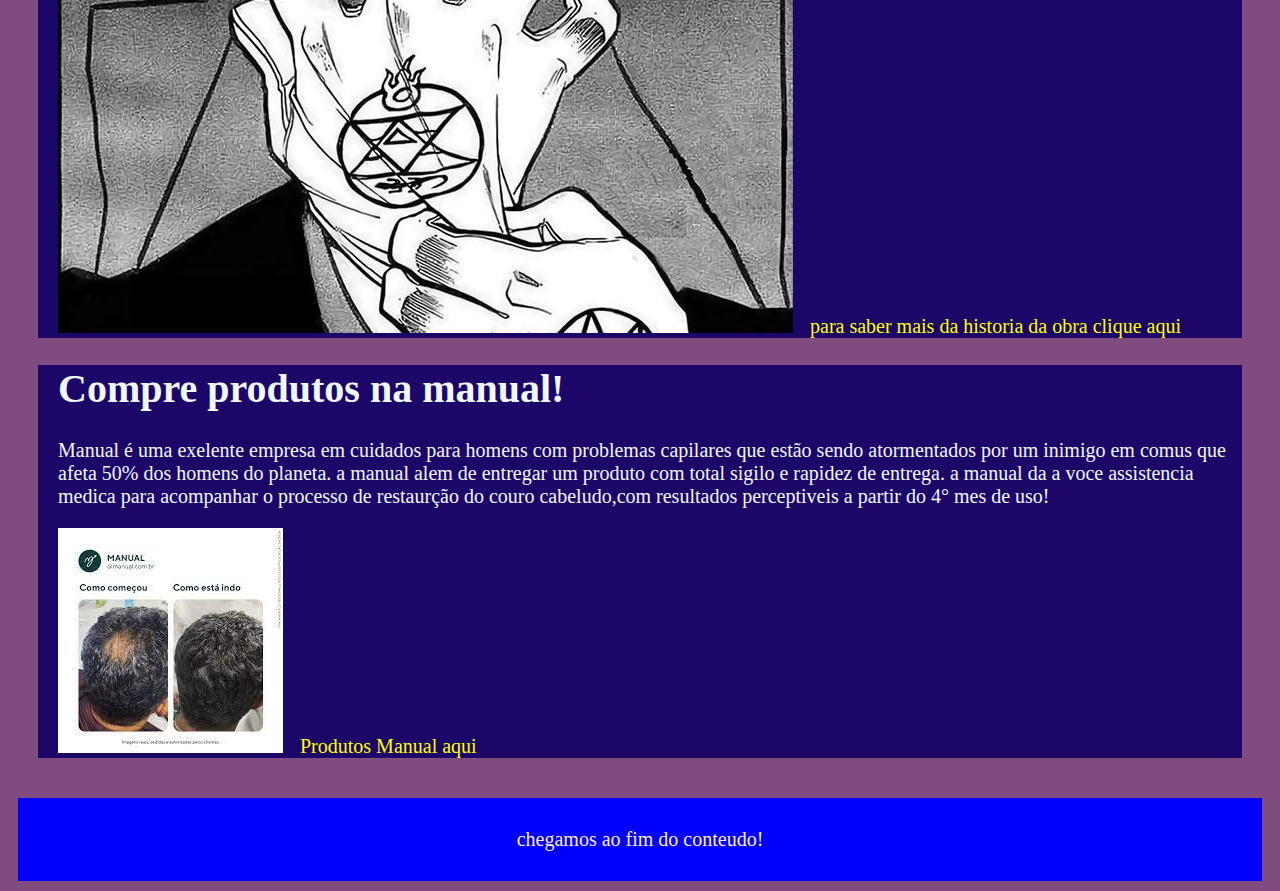
==== commit 7cb67e03: "ajustes de centralização" ====
--- a/index.html
+++ b/index.html
@@ -1,6 +1,7 @@
 <!DOCTYPE html>
 <html lang="en">
 <head>
+  <main>
     <meta charset="UTF-8">
     <meta name="viewport" content="width=device-width, initial-scale=1.0">
     <link href="estilo.css" rel="stylesheet">
@@ -9,14 +10,14 @@
 </head>
 <body>
 
-<header>
+<header class="topo">
 <!-- criar cabeçalho-->
 
   <nav>
     <!--navegação-->
 
     <a href="index.html"><img src="kayra.jpg"></a>
-  <a href="index.html">menu</a>
+  <a href="index.html"></a>
   <!--"a" linha de ancoragem para links--> 
   <ul>
 <!--lista-->
@@ -78,9 +79,11 @@
   <img src="manual.jpg">
   <a href="https://www.manual.com.br/queda-de-cabelo?utm_source=google&utm_campaign=16655281084&utm_medium=cpc&gclid=EAIaIQobChMIrI2esK7zgwMVEUFIAB2o1A2tEAAYASAAEgLS7fD_BwE">Produtos Manual aqui</a>
 
+</main>
  <!--rodapé-->
 </article>
-<footer>
+
+<footer class="rodape">
   <!--fim do site-->
   chegamos ao fim do conteudo!
 </footer>
--- a/estilo.css
+++ b/estilo.css
@@ -5,23 +5,41 @@
 }
 header {
     background-color:#38738c ;
+    margin: 20px;
+    padding-left: 50px;
+    padding-top: 20px;
 }
 
 header a {
     color: aqua;
     text-decoration: none;
+    margin-bottom: 30px;
 }
 
 a {
     color: rgb(255, 0, 0);
 }
 
+article {
+    background-color: rgb(28, 7, 104);
+    padding-left: 20px;
+}
+
 article a {
     color: rgb(251, 255, 0);
     text-decoration: none;
+    padding: 12px;
+   
 }
 
-footer {
+.rodape {
     background-color: blue;
     color: blanchedalmond;
+    padding: 30px;
+    margin: 10px;   
+    text-align: center;
 }
+ main {
+padding: 30px;
+
+ }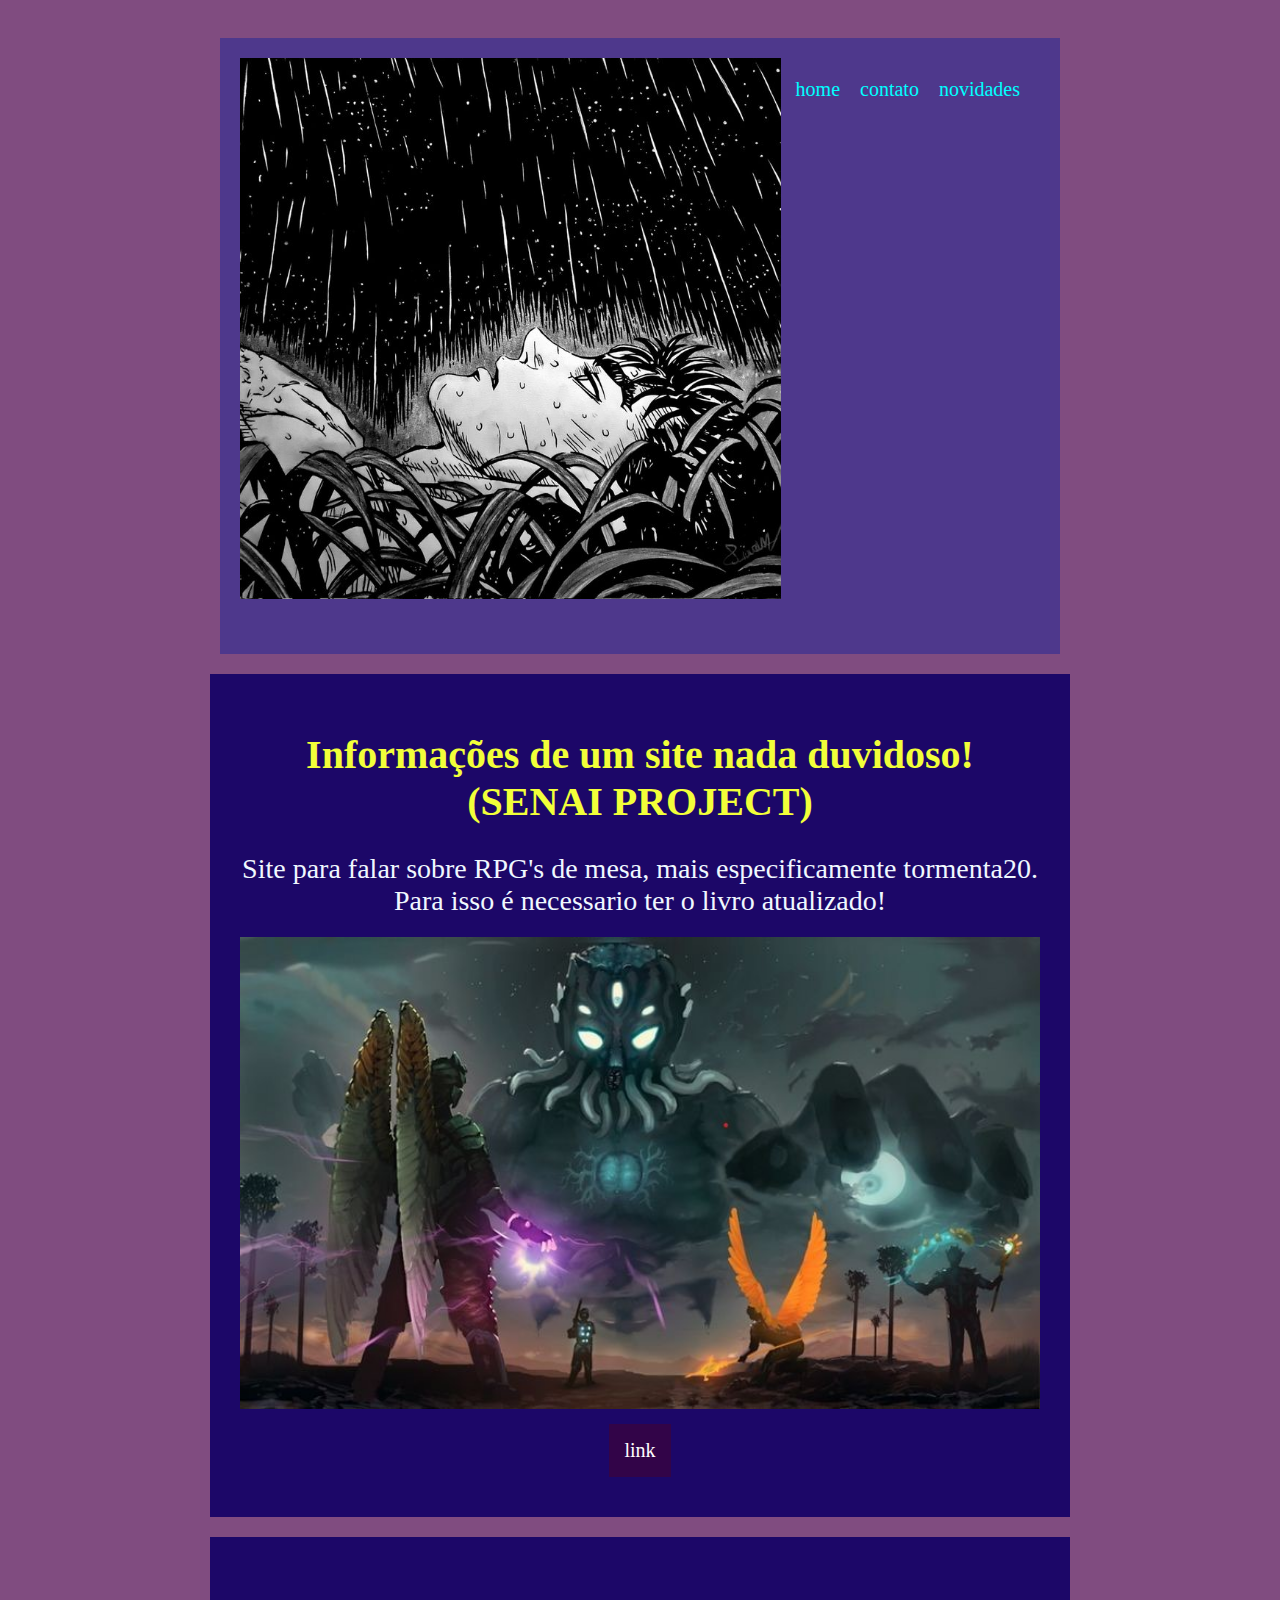
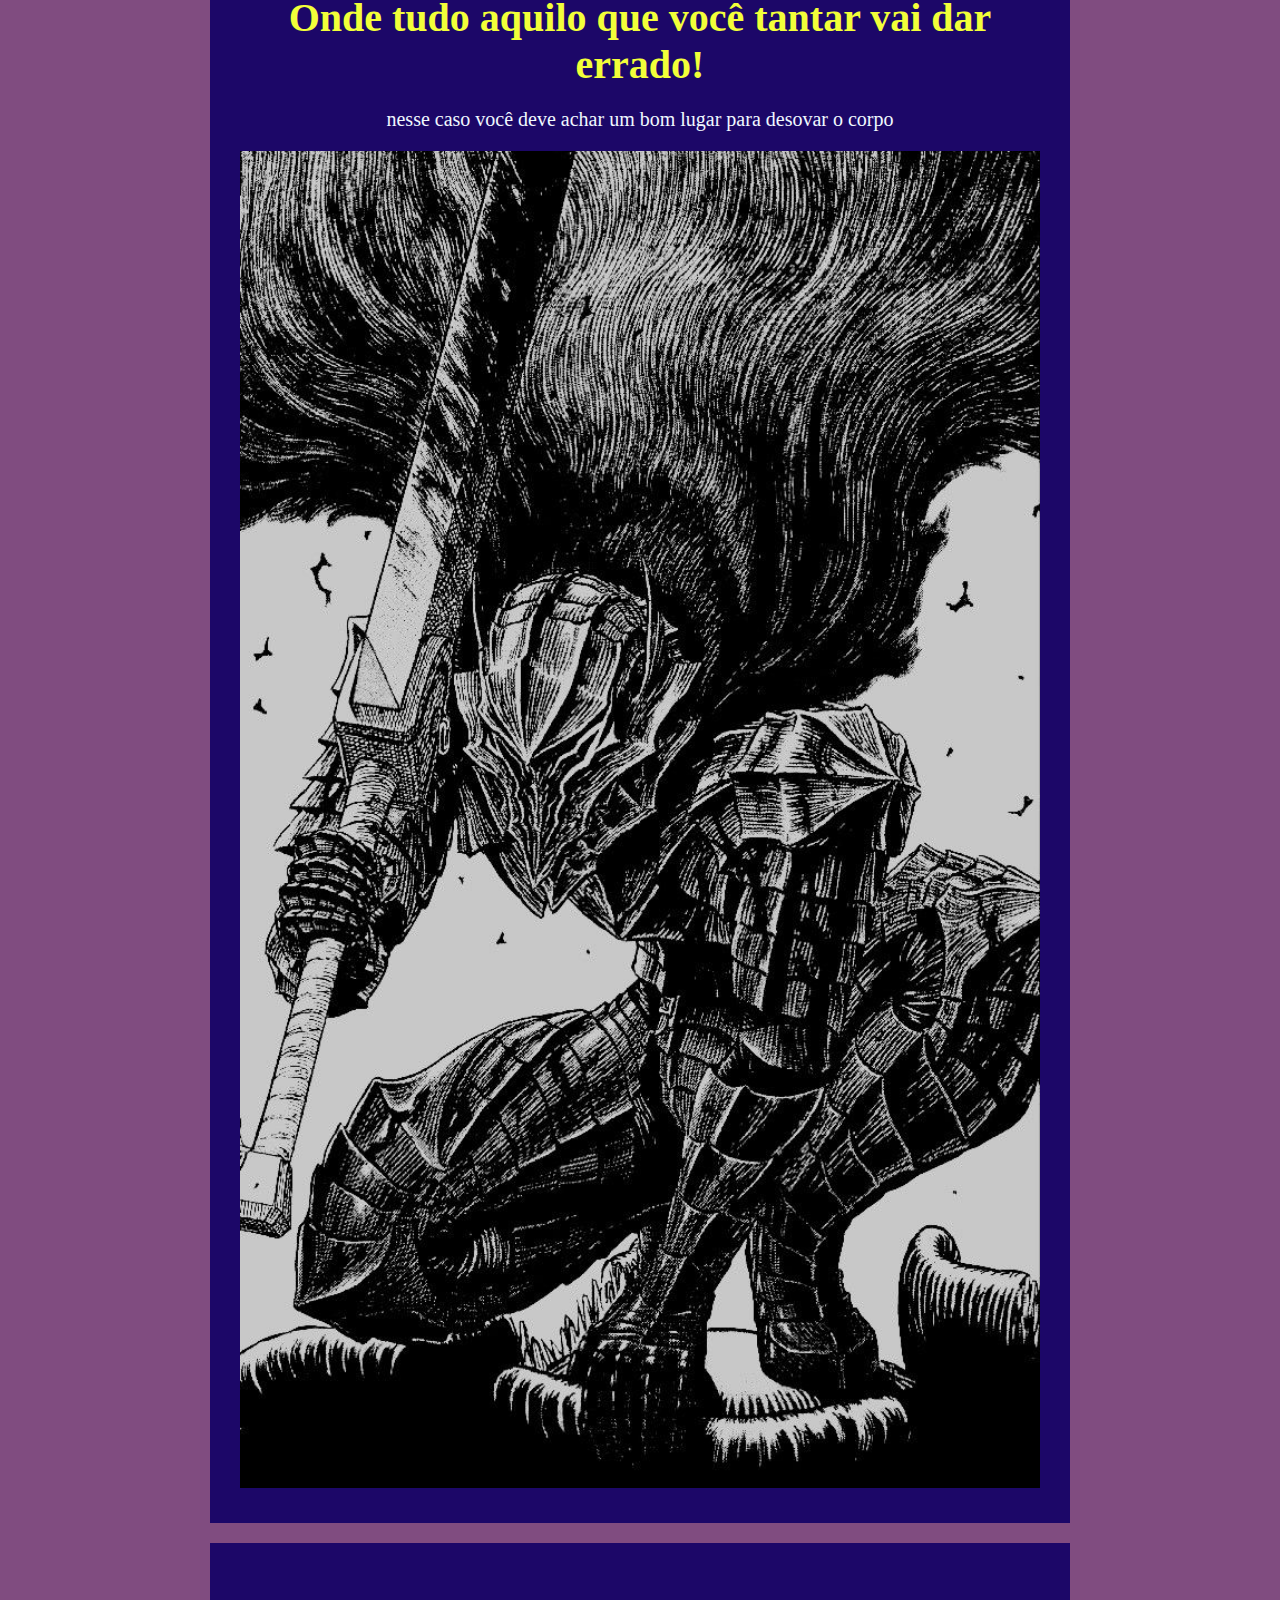
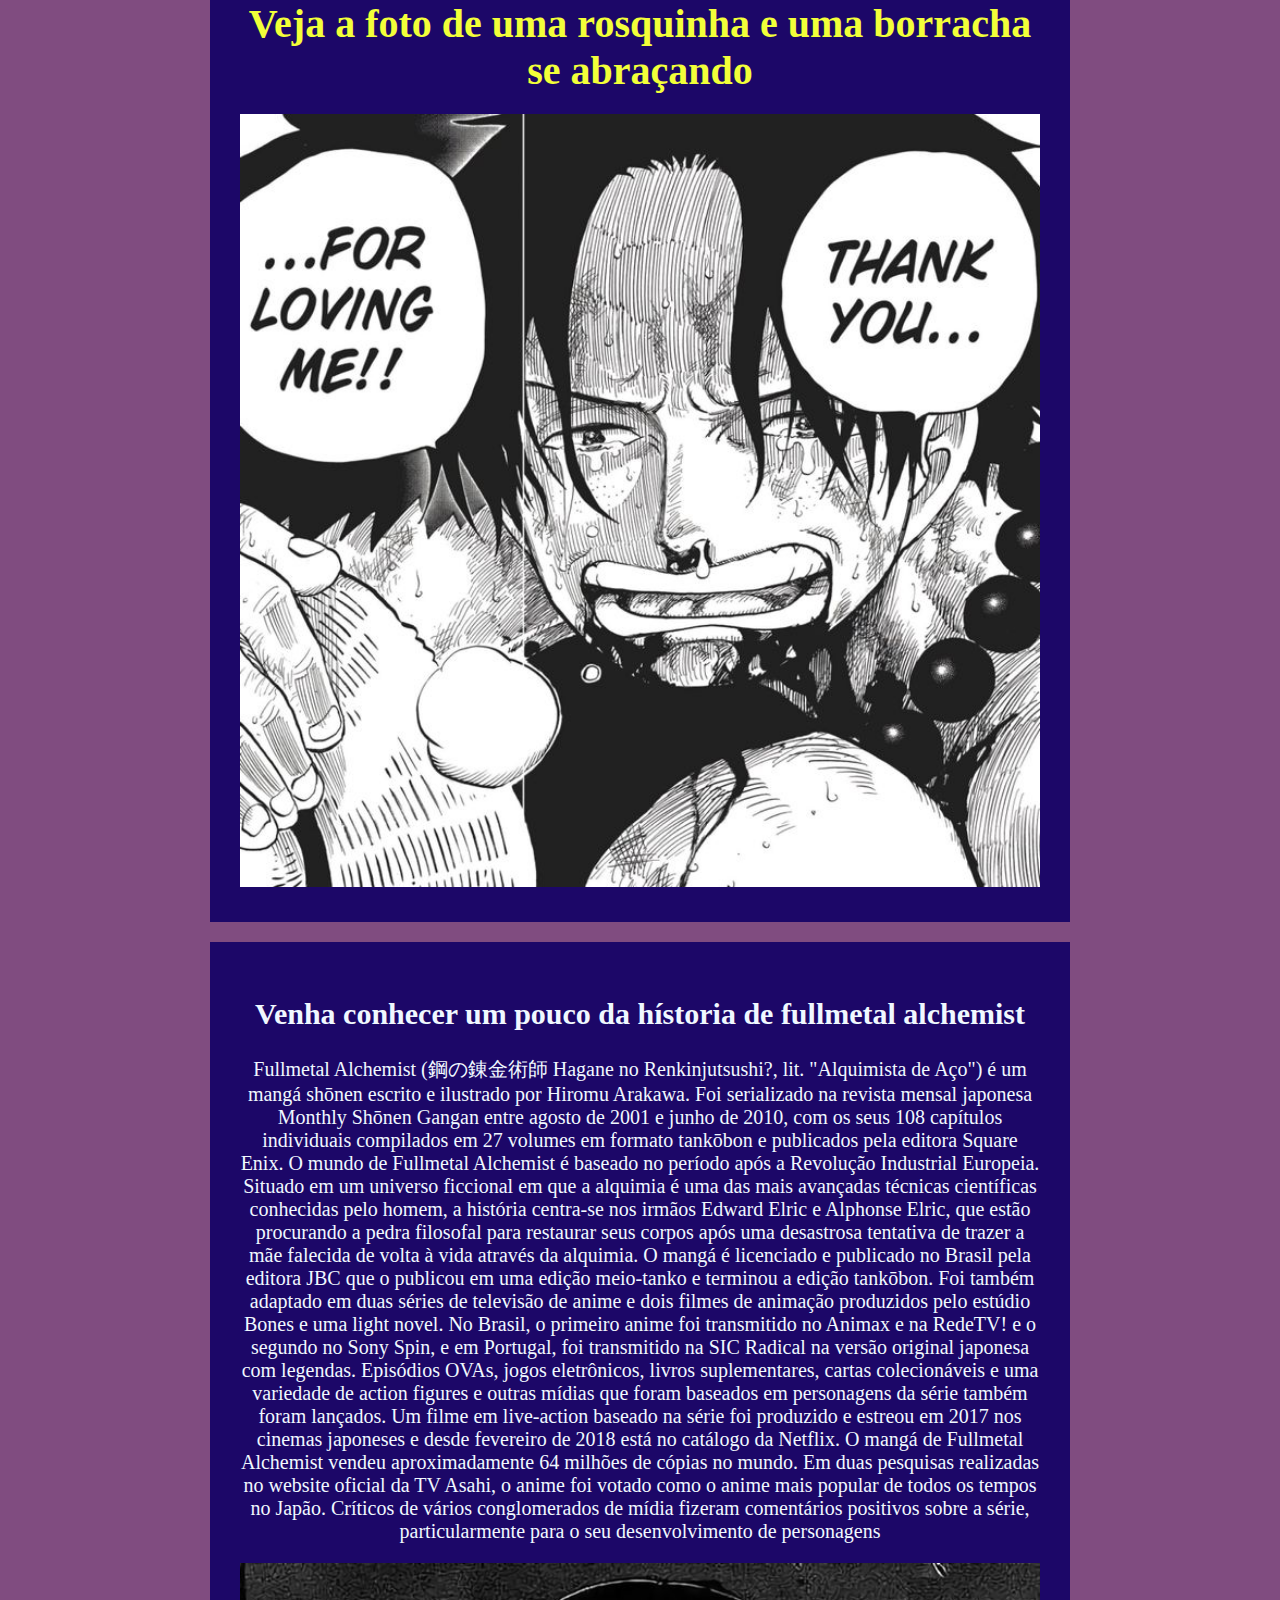
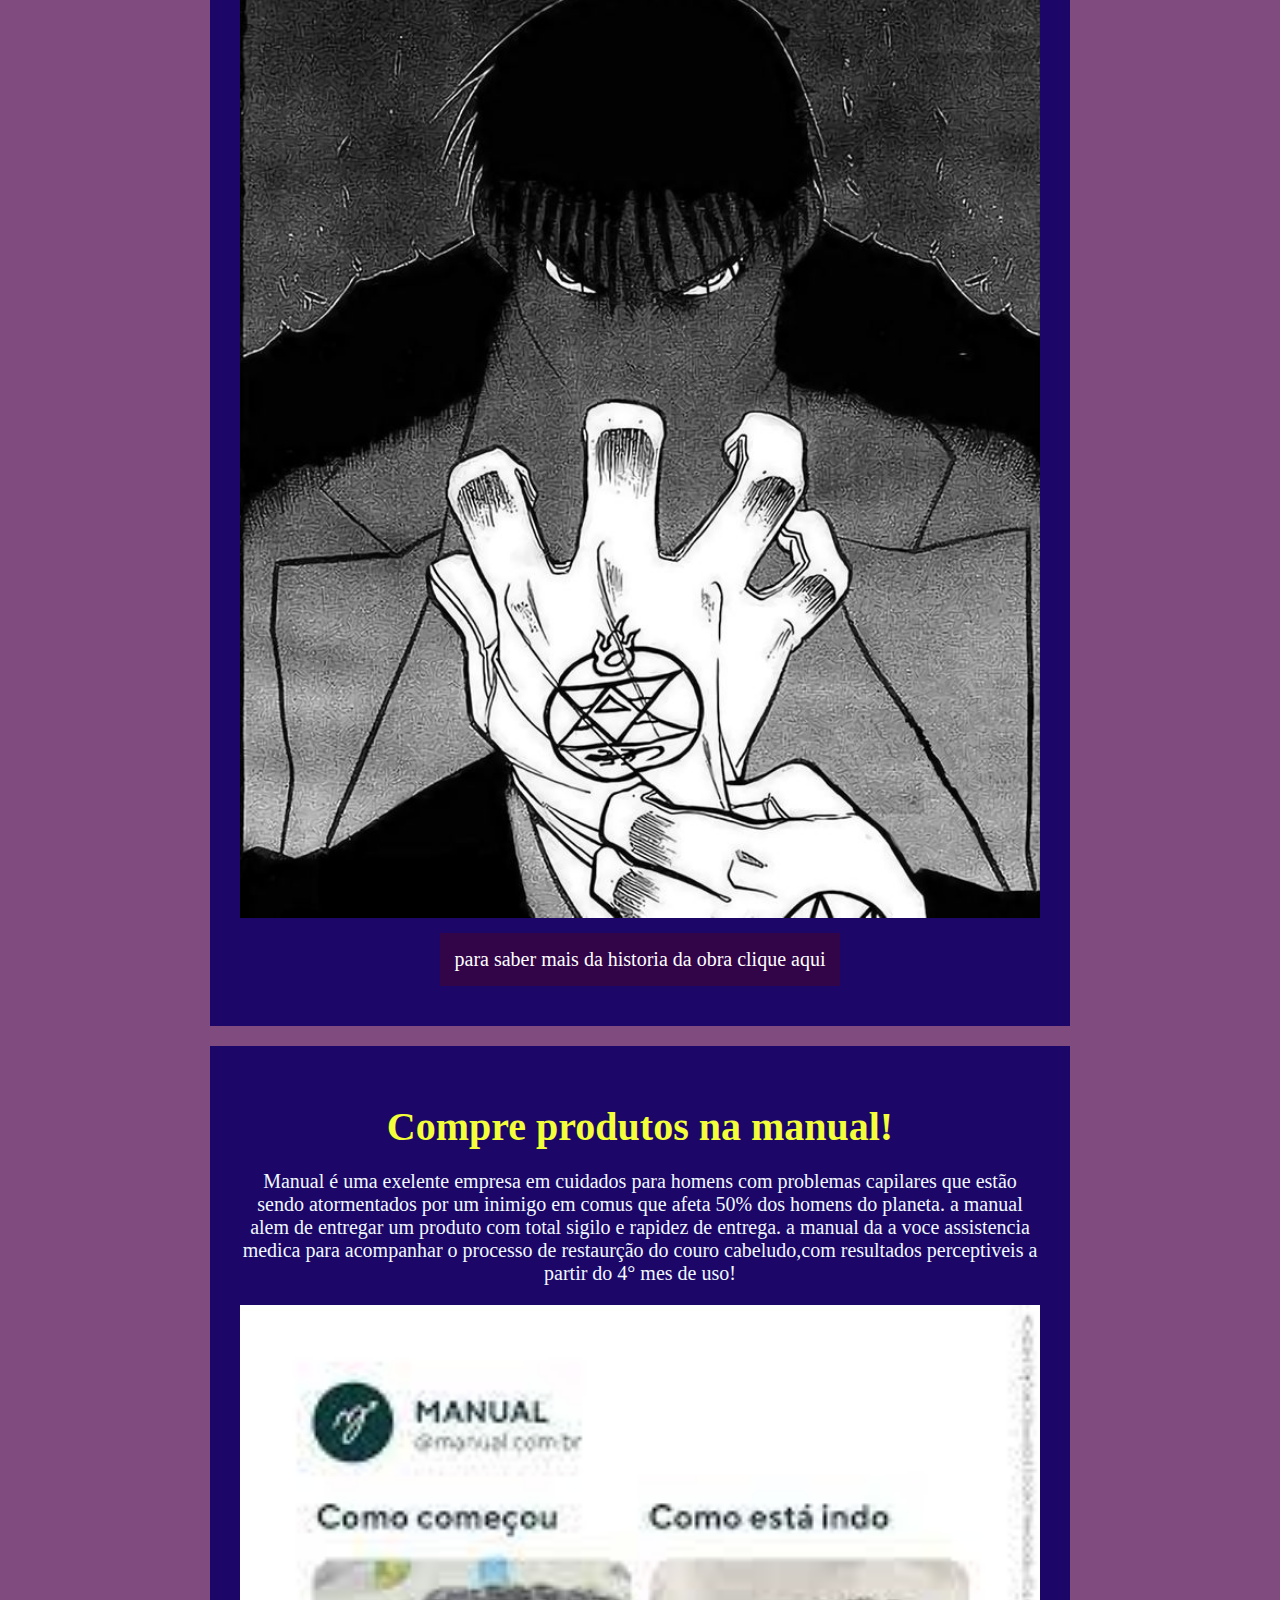
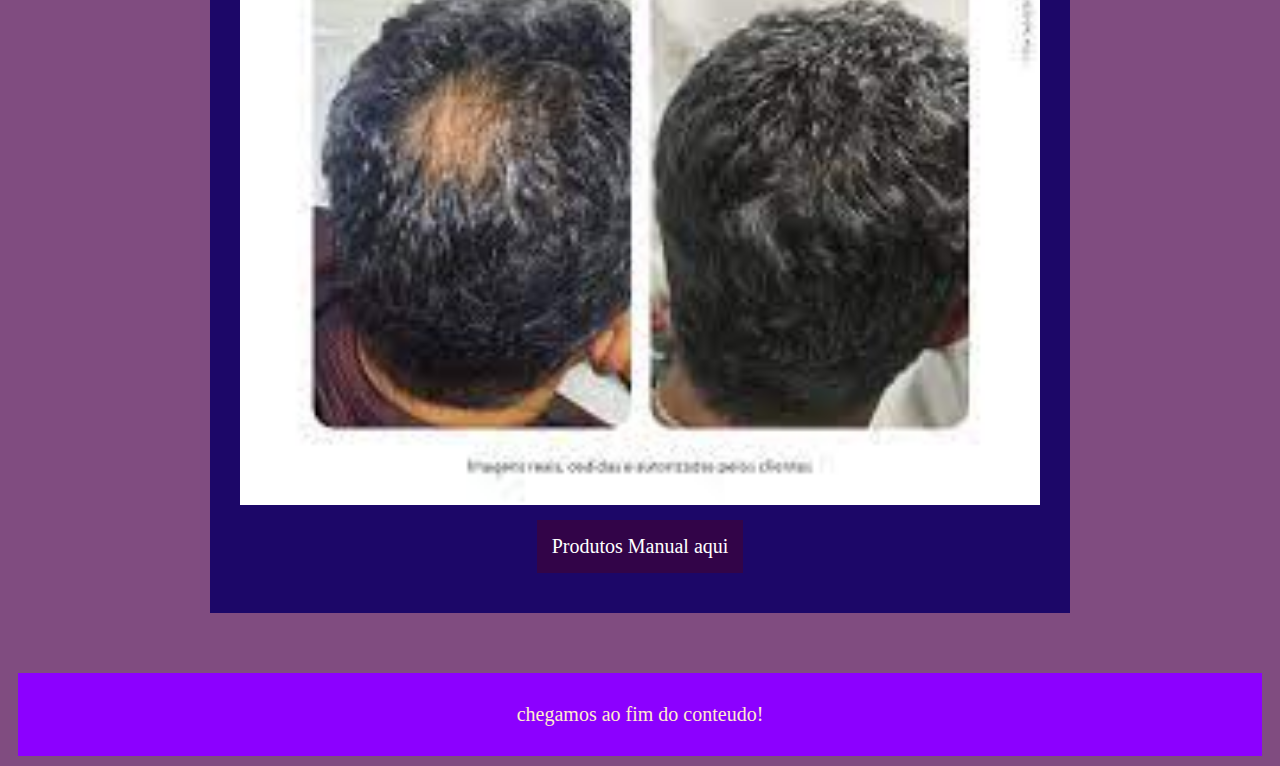
==== commit b07c106e: "centralizado" ====
--- a/index.html
+++ b/index.html
@@ -13,16 +13,15 @@
 <header class="topo">
 <!-- criar cabeçalho-->
 
-  <nav>
+  <nav class="navegacao">
     <!--navegação-->
 
     <a href="index.html"><img src="kayra.jpg"></a>
   <a href="index.html"></a>
   <!--"a" linha de ancoragem para links--> 
-  <ul>
+  <ul class="menu">
 <!--lista-->
     <li>  <a href="index.html">home</a>  </li>
-
     <li>  <a href="contato.html">contato</a>  </li>
     <li>  <a href="novidades.html">novidades</a>  </li>
 <!--li lista de itens-->
@@ -31,34 +30,33 @@
 </header>
 
 <!--Primeira parte-->
-<article>
+<article class="materia">
   <!--criar artigo do site-->
-   <h1>Informações de um site nada duvidoso!(SENAI PROJECT)</h1> 
+   <h1 class="titulo">Informações de um site nada duvidoso!(SENAI PROJECT)</h1> 
    <!--h1 criar titulo da materia-->
-   <p>Site para falar sobre RPG's de mesa, mais especificamente tormenta20.</p>
-   <p>Para isso é necessario ter o livro atualizado!</p>
+   <p class="texto">Site para falar sobre RPG's de mesa, mais especificamente tormenta20.
+   Para isso é necessario ter o livro atualizado!</p>
    <!--p paragrafo--> 
-  <h1>Primeiramnete vamos precisar dos numeros do seu cartão de credito e senha!</h1>
 <img src="Moonlord (Fanart) .jpg">
 <!--por imagem-->
-<a href="file:///C:/Users/DaniloASC/Documents/ativsite/Moonlord%20(Fanart)%20.jpg">clique no link abaixo</a>
+<a class="botao" href="file:///C:/Users/DaniloASC/Documents/ativsite/Moonlord%20(Fanart)%20.jpg">link</a>
 </article>
 
 <!--segunda parte-->
-<article>
+<article class="materia">
 <h1>Onde tudo aquilo que você tantar vai dar errado!</h1>
 <p>nesse caso você deve achar um bom lugar para desovar o corpo</p>
 <img src="download.jpg">
 </article>
 
 <!--terceira parte-->
-<article>
+<article class="materia">
 <h1>Veja a foto de uma rosquinha e uma borracha se abraçando</h1>
 <img src="Out Of Context Manga on X.jpg">
 </article>
 
 <!--quarta parte-->
-<article>
+<article class="materia">
   <h2>Venha conhecer um pouco da hístoria de fullmetal alchemist</h2>
   <p>Fullmetal Alchemist (鋼の錬金術師 Hagane no Renkinjutsushi?, lit. "Alquimista de Aço") é um mangá shōnen escrito e ilustrado por Hiromu Arakawa. Foi serializado na revista mensal japonesa Monthly Shōnen Gangan entre agosto de 2001 e junho de 2010, com os seus 108 capítulos individuais compilados em 27 volumes em formato tankōbon e publicados pela editora Square Enix. O mundo de Fullmetal Alchemist é baseado no período após a Revolução Industrial Europeia. Situado em um universo ficcional em que a alquimia é uma das mais avançadas técnicas científicas conhecidas pelo homem, a história centra-se nos irmãos Edward Elric e Alphonse Elric, que estão procurando a pedra filosofal para restaurar seus corpos após uma desastrosa tentativa de trazer a mãe falecida de volta à vida através da alquimia.
 
@@ -67,17 +65,17 @@
     O mangá de Fullmetal Alchemist vendeu aproximadamente 64 milhões de cópias no mundo. Em duas pesquisas realizadas no website oficial da TV Asahi, o anime foi votado como o anime mais popular de todos os tempos no Japão. Críticos de vários conglomerados de mídia fizeram comentários positivos sobre a série, particularmente para o seu desenvolvimento de personagens</p>
 
     <img src="Roy Mustang.jpg">
-    <a href="https://pt.wikipedia.org/wiki/Fullmetal_Alchemist">para saber mais da historia da obra clique aqui</a>
+    <a class="botao" href="https://pt.wikipedia.org/wiki/Fullmetal_Alchemist">para saber mais da historia da obra clique aqui</a>
 </article>
 
 <!--quinta parte-->
-<article>
+<article class="materia">
 <h1>Compre produtos na manual!</h1>
 <p>Manual é uma exelente empresa em cuidados para homens com problemas capilares que estão sendo atormentados por um inimigo em comus que afeta 50% dos homens do planeta.
   a manual alem de entregar um produto com total sigilo e rapidez de entrega.
   a manual da a voce assistencia medica para acompanhar o processo de restaurção do couro cabeludo,com resultados perceptiveis a partir do 4° mes de uso!</p>
   <img src="manual.jpg">
-  <a href="https://www.manual.com.br/queda-de-cabelo?utm_source=google&utm_campaign=16655281084&utm_medium=cpc&gclid=EAIaIQobChMIrI2esK7zgwMVEUFIAB2o1A2tEAAYASAAEgLS7fD_BwE">Produtos Manual aqui</a>
+  <a class="botao" href="https://www.manual.com.br/queda-de-cabelo?utm_source=google&utm_campaign=16655281084&utm_medium=cpc&gclid=EAIaIQobChMIrI2esK7zgwMVEUFIAB2o1A2tEAAYASAAEgLS7fD_BwE">Produtos Manual aqui</a>
 
 </main>
  <!--rodapé-->
--- a/estilo.css
+++ b/estilo.css
@@ -3,37 +3,68 @@
 font-size: 20px;
 
 }
-header {
-    background-color:#38738c ;
-    margin: 20px;
-    padding-left: 50px;
-    padding-top: 20px;
+.topo {
+    background-color:#4e388c ;
+    padding: 20px;
+    width: 800px;
+    margin-left: auto;
+    margin-right: auto;
+
 }
 
-header a {
+.topo img {
+    width: 105%;
+}
+
+.topo a {
     color: aqua;
     text-decoration: none;
     margin-bottom: 30px;
+
+   
+
 }
 
 a {
     color: rgb(255, 0, 0);
 }
 
-article {
+.materia {
     background-color: rgb(28, 7, 104);
-    padding-left: 20px;
+    margin :20px;
+    padding: 30px;
+    width: 800px;
+    text-align: center;
+    margin-left: auto;
+    margin-right: auto;
 }
 
-article a {
+.materia h1 {
+    margin-bottom: 20px;
+    font-size: 20;
+    color: #f2ff39;
+}
+.materia a {
+    text-align: center;
+    color: #ffffff;
+}
+
+.materia img {
+    width: 100%;
+}
+.botao {
+    background-color: #3b033bb6;
     color: rgb(251, 255, 0);
     text-decoration: none;
-    padding: 12px;
+    padding: 15px;
+    display: inline-block;
+    margin: 10px;
+
    
 }
 
 .rodape {
-    background-color: blue;
+    background-color: rgb(140, 0, 255);
     color: blanchedalmond;
     padding: 30px;
     margin: 10px;   
@@ -42,4 +73,33 @@
  main {
 padding: 30px;
 
- }+ }
+ 
+.menu {
+    display: flex;
+    list-style: none;
+    margin-left: auto;
+}
+
+.menu li {
+padding-right: 20px;
+    }
+
+.menu a:hover {
+    color: rgb(255, 0, 0);
+}
+
+.navegacao {
+    display: flex;
+    list-style: none;
+}
+.titulo {
+    text-align: center;
+    margin-bottom: 10px;
+}
+
+.texto {
+    text-align: center;
+    margin-bottom: 20px;
+    font-size: 28px;
+}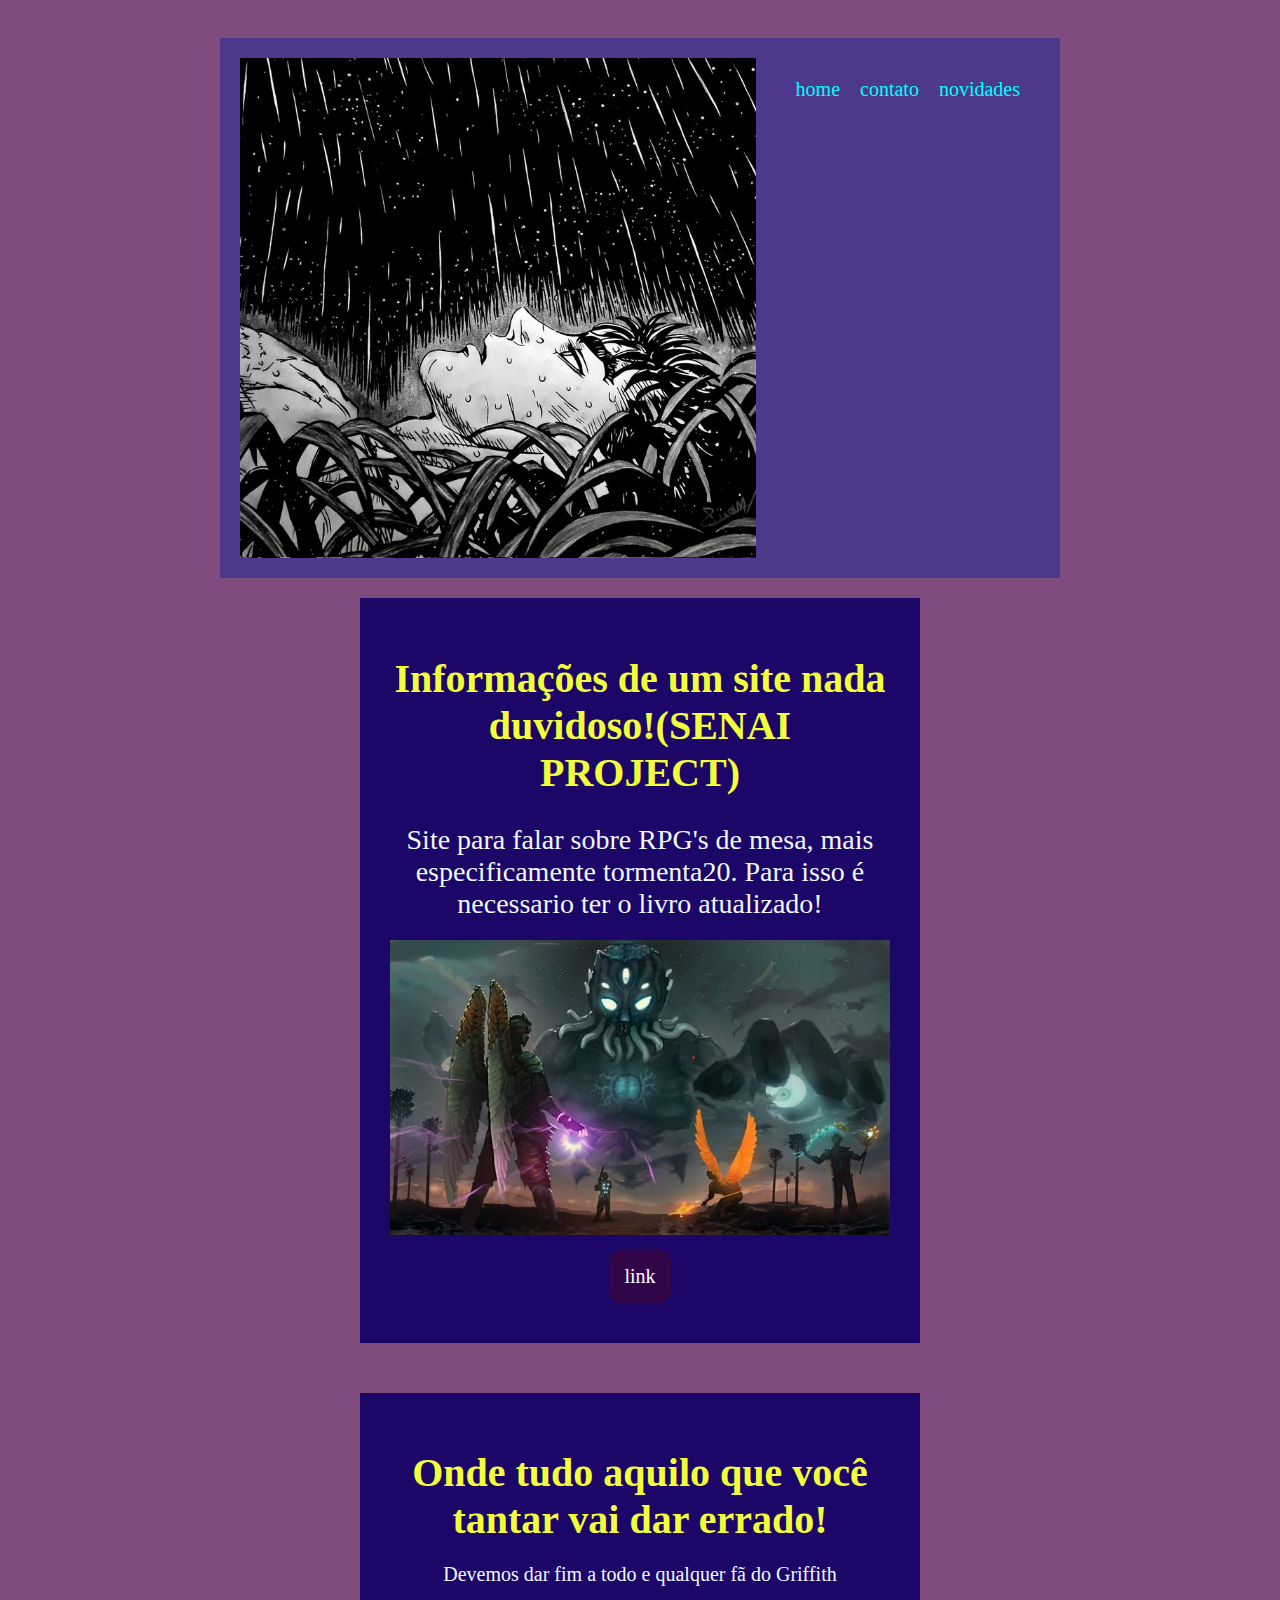
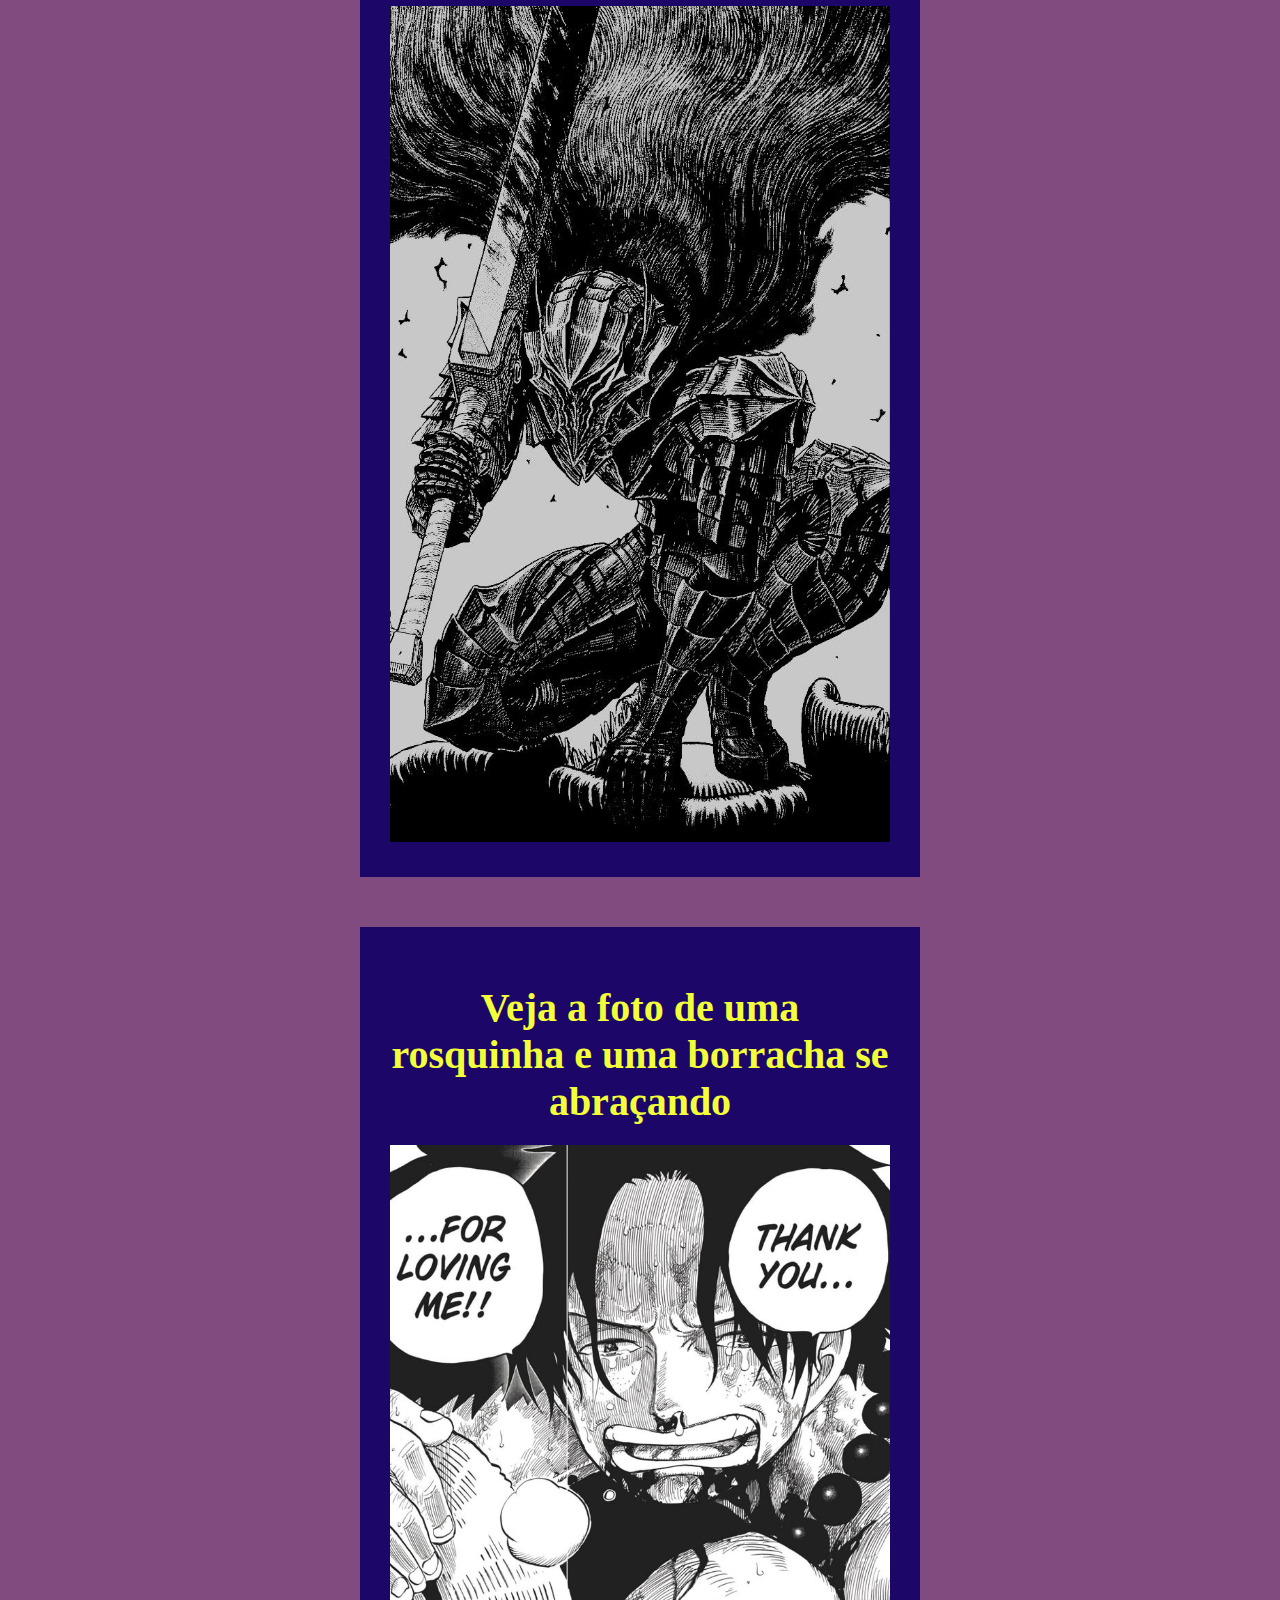
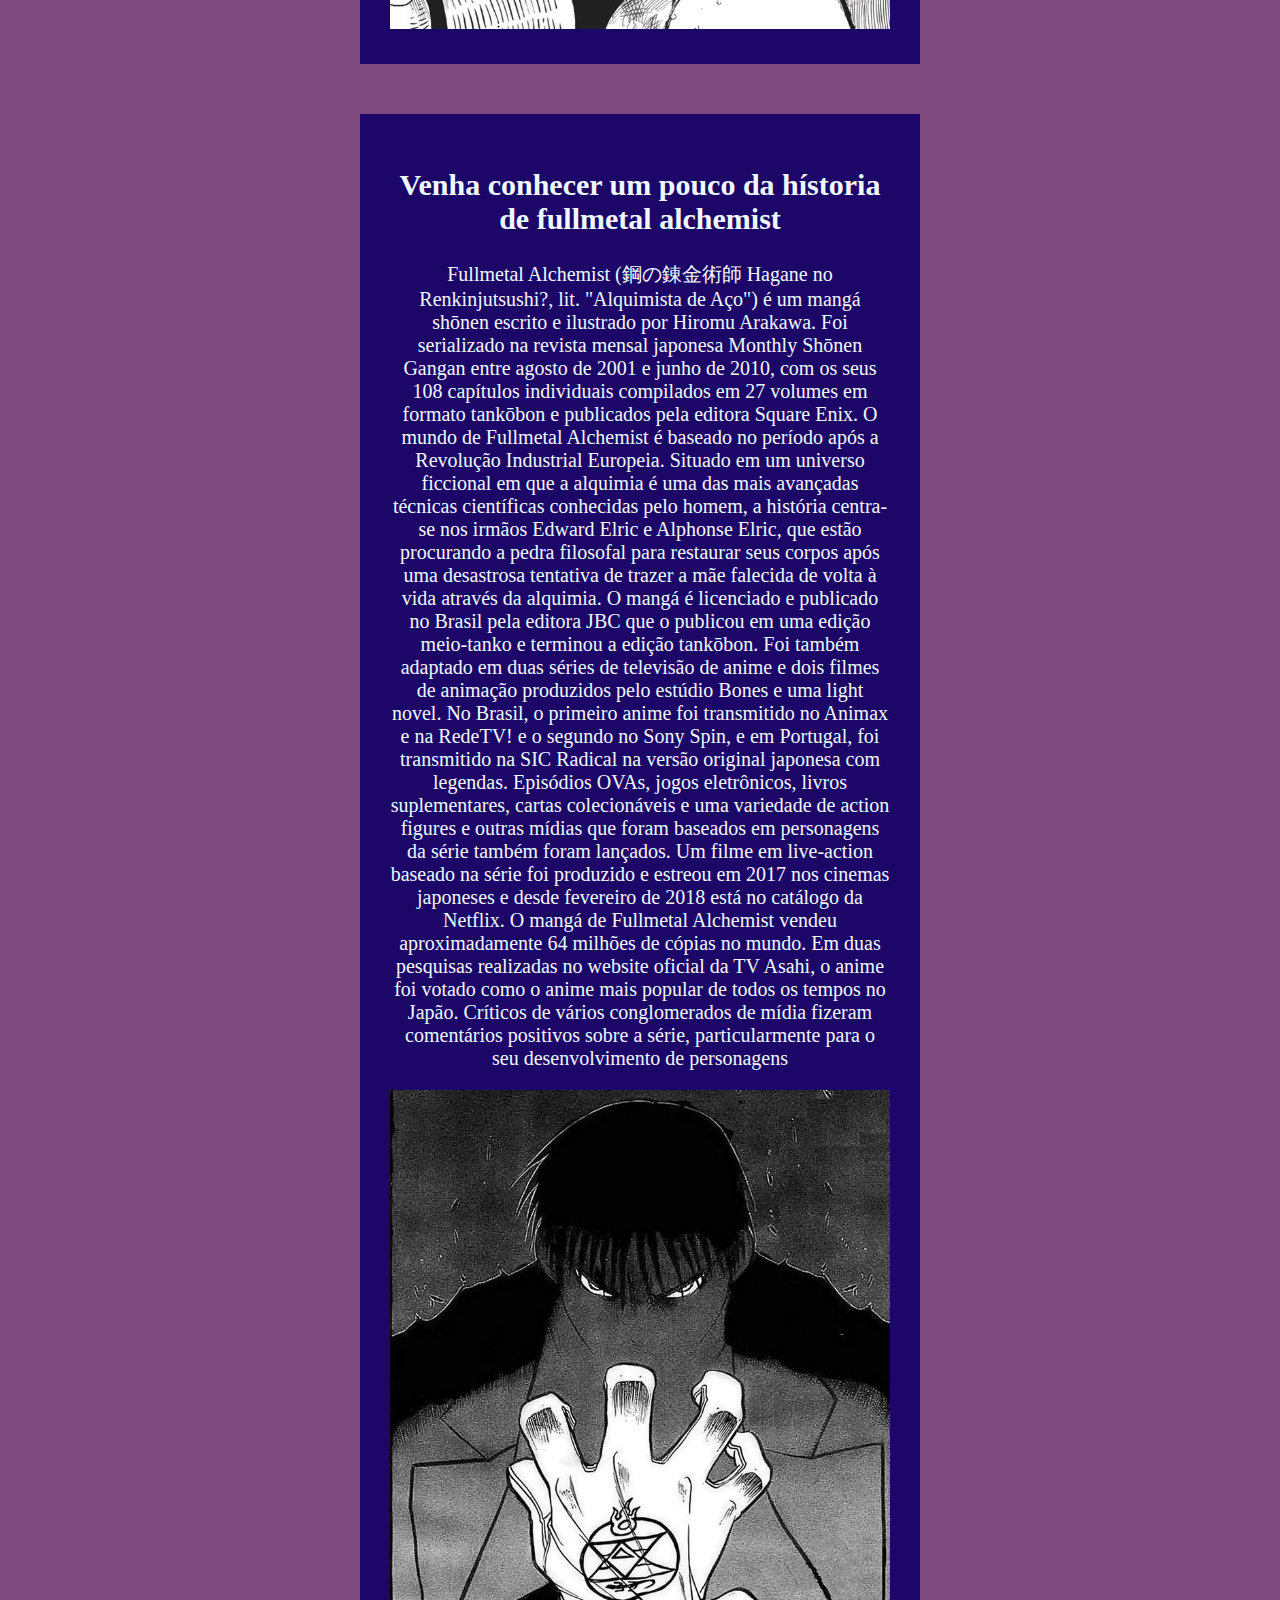
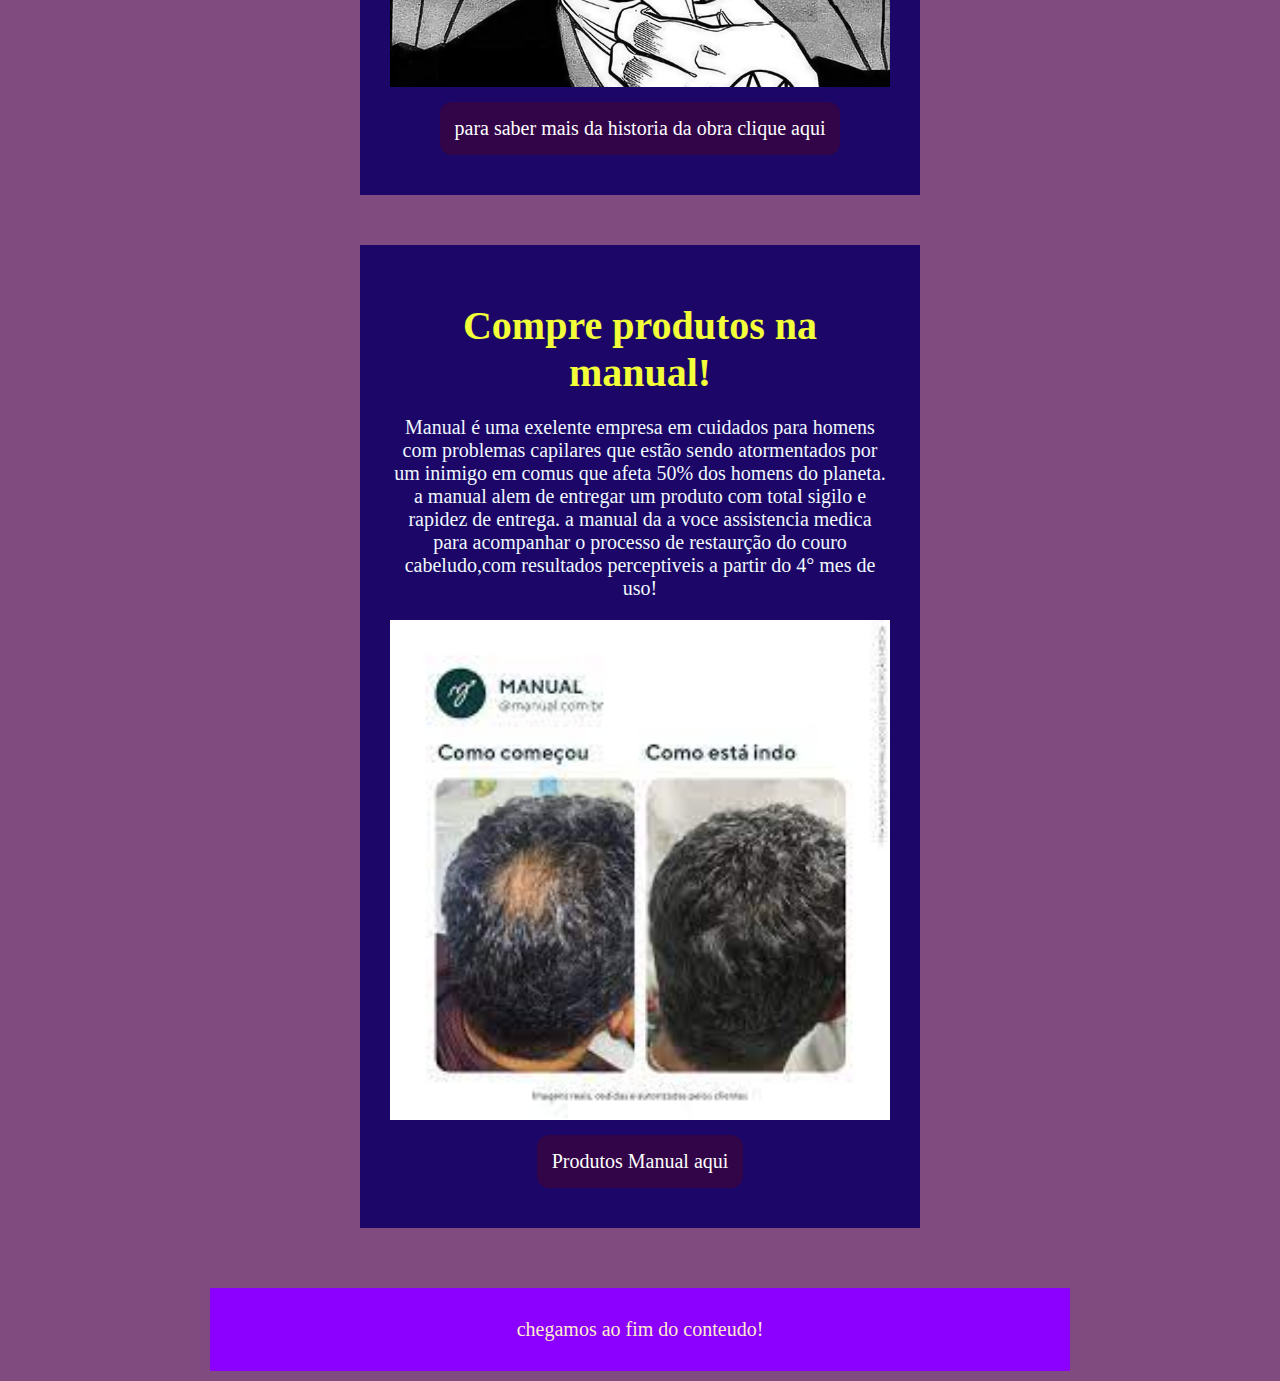
==== commit fc9d3b20: "contato adicionado" ====
--- a/index.html
+++ b/index.html
@@ -16,7 +16,7 @@
   <nav class="navegacao">
     <!--navegação-->
 
-    <a href="index.html"><img src="kayra.jpg"></a>
+    <img src="kayra.jpg" alt="logo" height="500" width="200" >
   <a href="index.html"></a>
   <!--"a" linha de ancoragem para links--> 
   <ul class="menu">
@@ -28,6 +28,8 @@
   </ul>
 </nav>
 </header>
+
+<div class="grade">
 
 <!--Primeira parte-->
 <article class="materia">
@@ -45,7 +47,7 @@
 <!--segunda parte-->
 <article class="materia">
 <h1>Onde tudo aquilo que você tantar vai dar errado!</h1>
-<p>nesse caso você deve achar um bom lugar para desovar o corpo</p>
+<p>Devemos dar fim a todo e qualquer fã do Griffith</p>
 <img src="download.jpg">
 </article>
 
@@ -77,6 +79,8 @@
   <img src="manual.jpg">
   <a class="botao" href="https://www.manual.com.br/queda-de-cabelo?utm_source=google&utm_campaign=16655281084&utm_medium=cpc&gclid=EAIaIQobChMIrI2esK7zgwMVEUFIAB2o1A2tEAAYASAAEgLS7fD_BwE">Produtos Manual aqui</a>
 
+</div>
+
 </main>
  <!--rodapé-->
 </article>
--- a/estilo.css
+++ b/estilo.css
@@ -33,7 +33,7 @@
     background-color: rgb(28, 7, 104);
     margin :20px;
     padding: 30px;
-    width: 800px;
+    width: 500px;
     text-align: center;
     margin-left: auto;
     margin-right: auto;
@@ -52,16 +52,6 @@
 .materia img {
     width: 100%;
 }
-.botao {
-    background-color: #3b033bb6;
-    color: rgb(251, 255, 0);
-    text-decoration: none;
-    padding: 15px;
-    display: inline-block;
-    margin: 10px;
-
-   
-}
 
 .rodape {
     background-color: rgb(140, 0, 255);
@@ -69,6 +59,10 @@
     padding: 30px;
     margin: 10px;   
     text-align: center;
+    margin-left: auto;
+    margin-right: auto;
+    width: 800px;
+
 }
  main {
 padding: 30px;
@@ -102,4 +96,24 @@
     text-align: center;
     margin-bottom: 20px;
     font-size: 28px;
+}
+
+.botao:hover {
+background-color: #da2929b6;
+}
+
+.botao {
+    background-color: #3b033bb6;
+    color: rgb(251, 255, 0);
+    text-decoration: none;
+    padding: 15px;
+    display: inline-block;
+    margin: 10px;
+    border-radius: 12px;
+}
+
+.grade {
+    display: grid;
+    grid-template-columns: repeat(auto-fill,minmax(600px, 1fr));
+    gap: 10px;
 }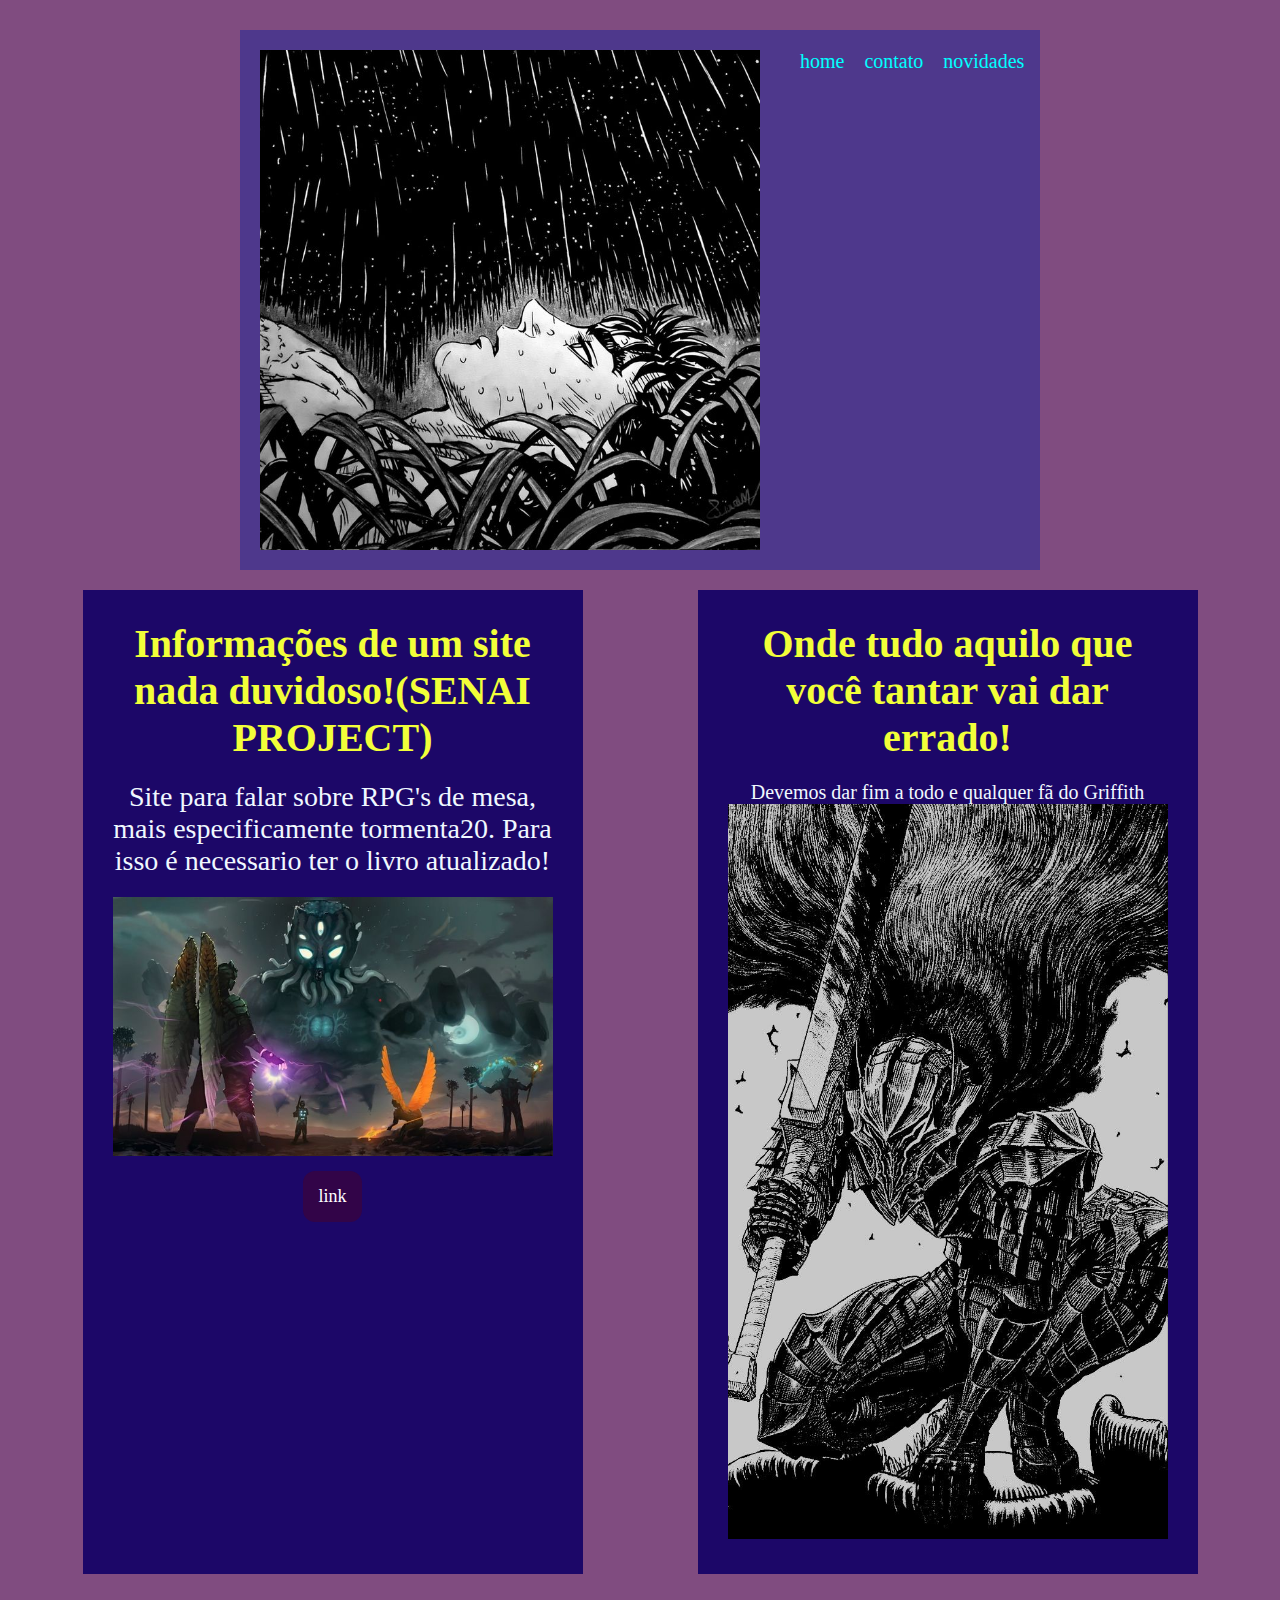
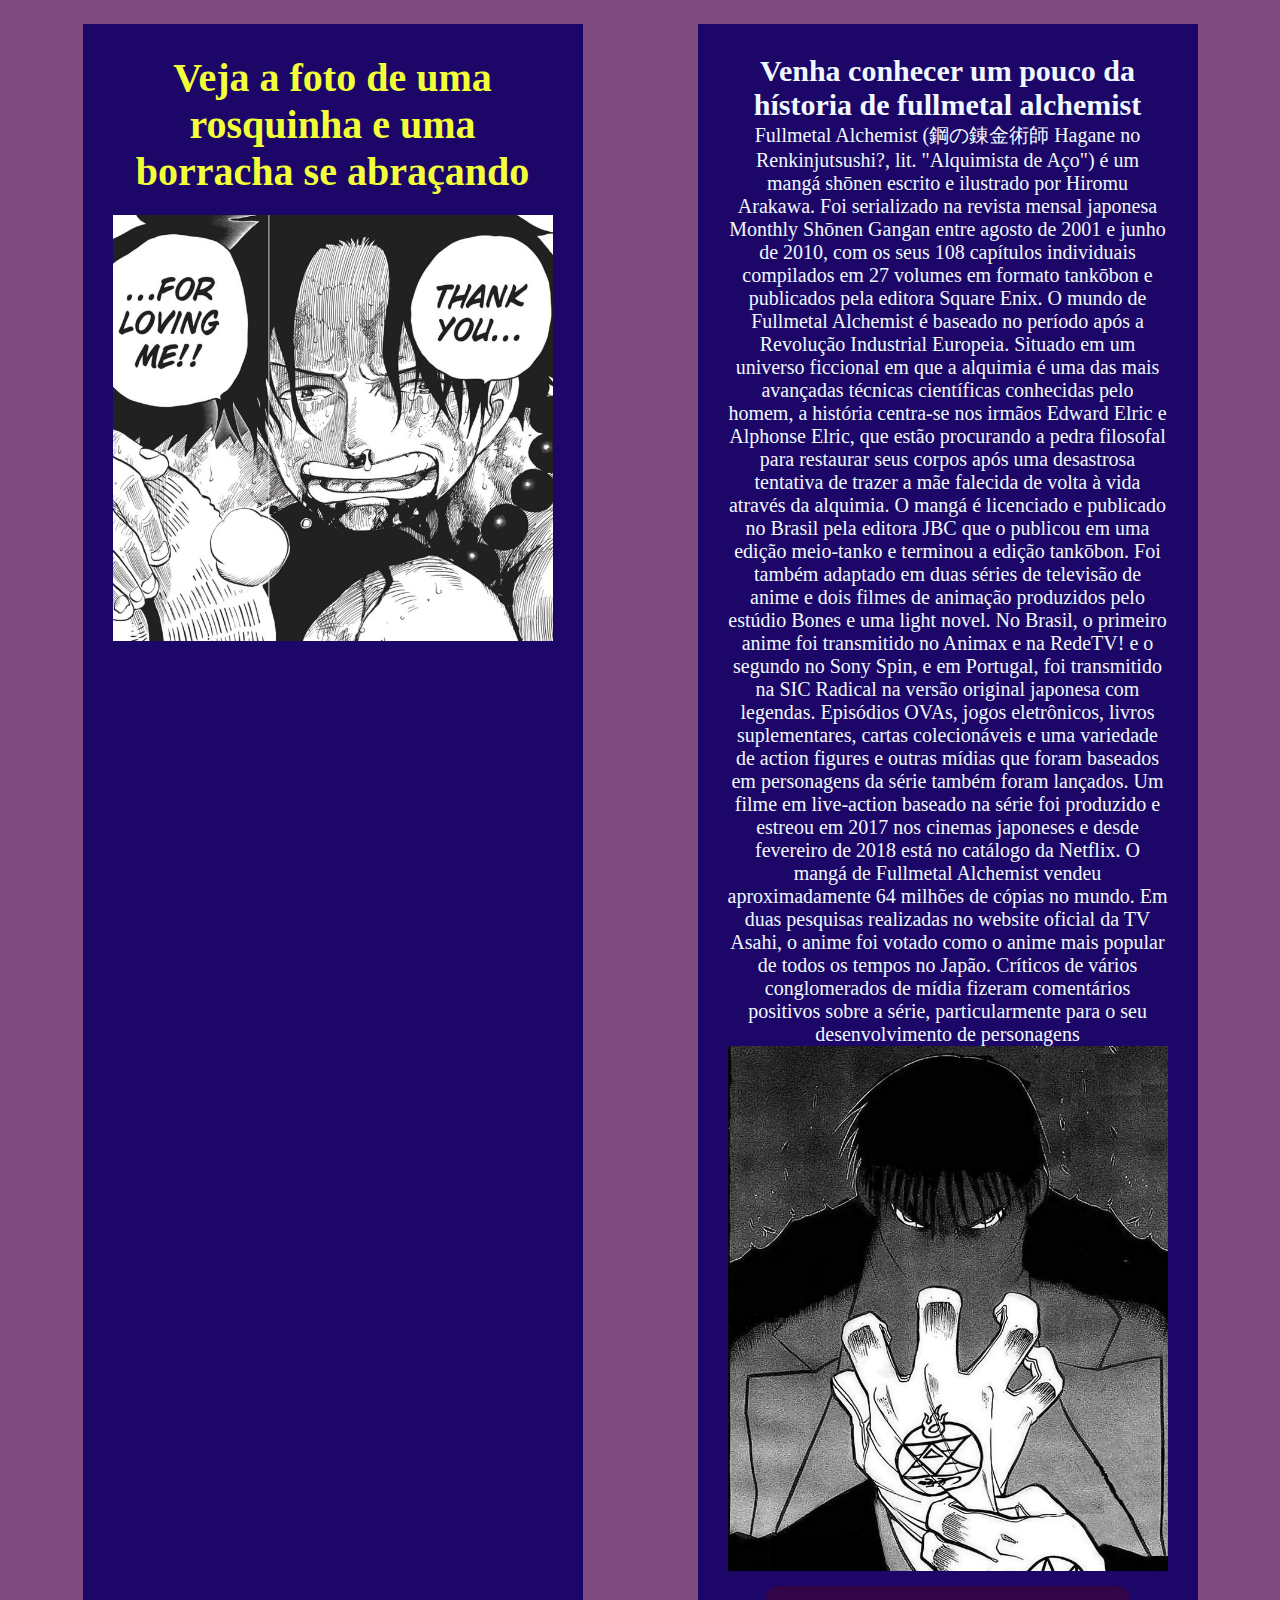
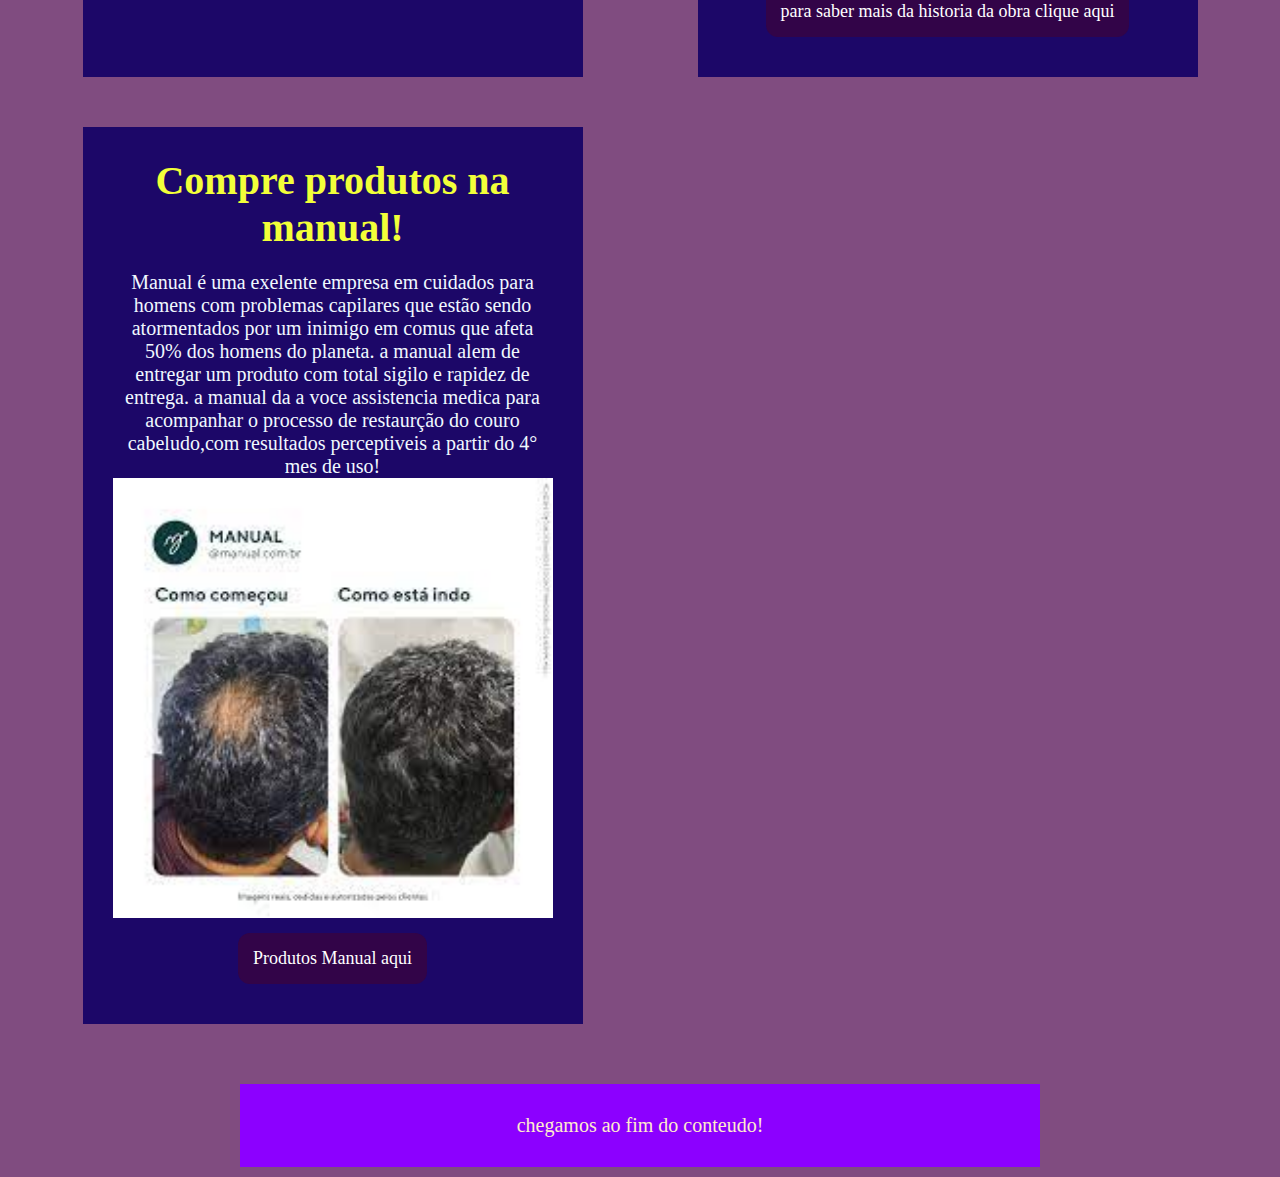
==== commit 72da4826: "reset de pc" ====
--- a/index.html
+++ b/index.html
@@ -3,7 +3,7 @@
 <head>
   <main>
     <meta charset="UTF-8">
-    <meta name="viewport" content="width=device-width, initial-scale=1.0">
+    <meta name="viewport" content= "user-scalable-no, width=device-width, initial-scale=1.0">
     <link href="estilo.css" rel="stylesheet">
     <!--cria um link para o  estilo de css-->
     <title>ccst</title>
--- a/estilo.css
+++ b/estilo.css
@@ -1,6 +1,12 @@
-body{
+*{ 
+    margin: 0;
+    box-sizing: border-box;
+}
+
+    body{
 background-color:  #804c80;font-family:Cambria, Cochin, Georgia, Times, 'Times New Roman', serif ;color: aliceblue;
 font-size: 20px;
+font-family: times new roman
 
 }
 .topo {
@@ -110,10 +116,52 @@
     display: inline-block;
     margin: 10px;
     border-radius: 12px;
+    font-size: 18px;
+    
 }
 
 .grade {
     display: grid;
     grid-template-columns: repeat(auto-fill,minmax(600px, 1fr));
     gap: 10px;
-}+}
+
+.rotulo {
+    display: block ;
+    margin-bottom: 20px;
+}
+
+.campo { 
+    display: block;
+    width: 100%;
+    height: 30px;
+    padding-left: 10px;
+    font-size: 18px;
+  border: none;
+  background-color: #f0b944;
+}
+
+.campo :focus {
+    background-color: #ffd900de;
+    outline: none;
+}
+
+
+textarea.campo {
+    height: 150px;
+    font-family: times new noman
+}
+
+.contato {
+    background-color: #4117b6;
+    padding: 30px;
+    width: 500px;
+    margin-left: auto;
+    margin-right: auto;
+    padding-bottom: 20px;
+}
+
+.mapa{
+    width: 100%;
+    margin-top: 20px;
+}
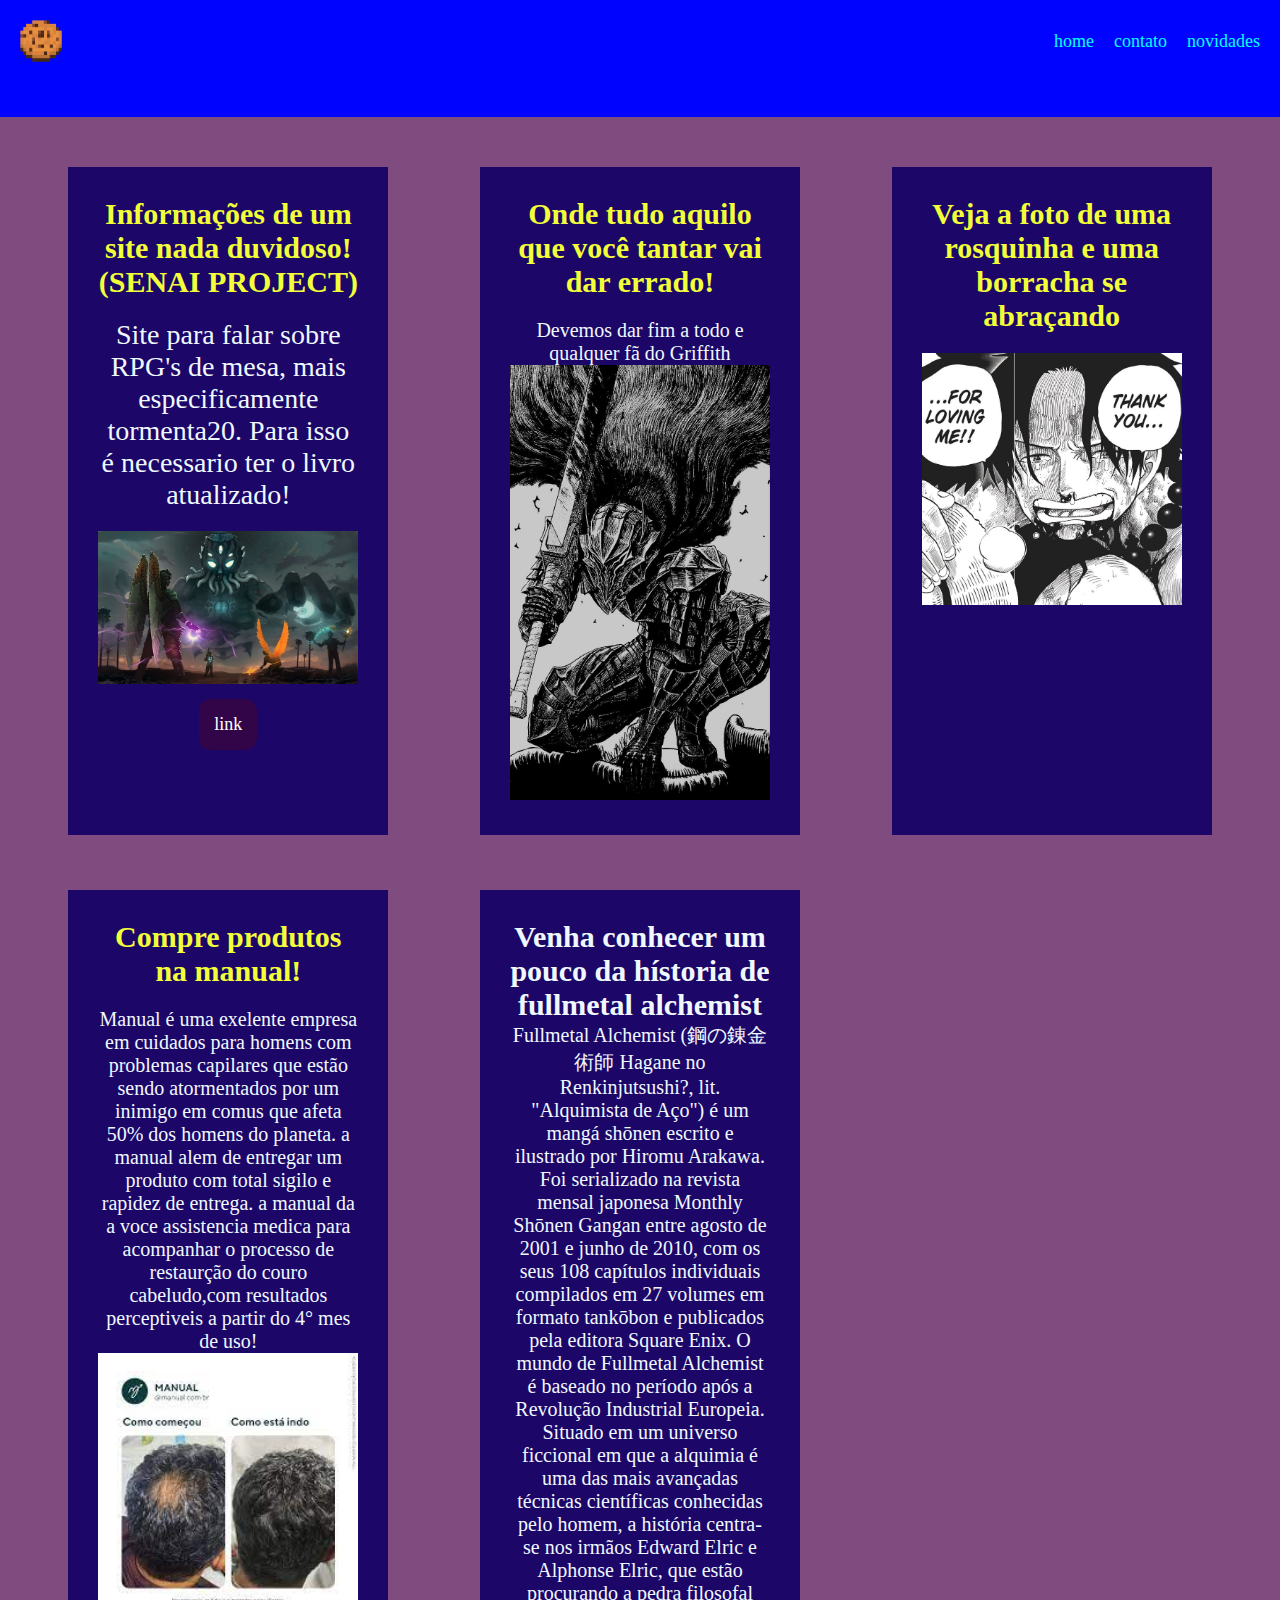
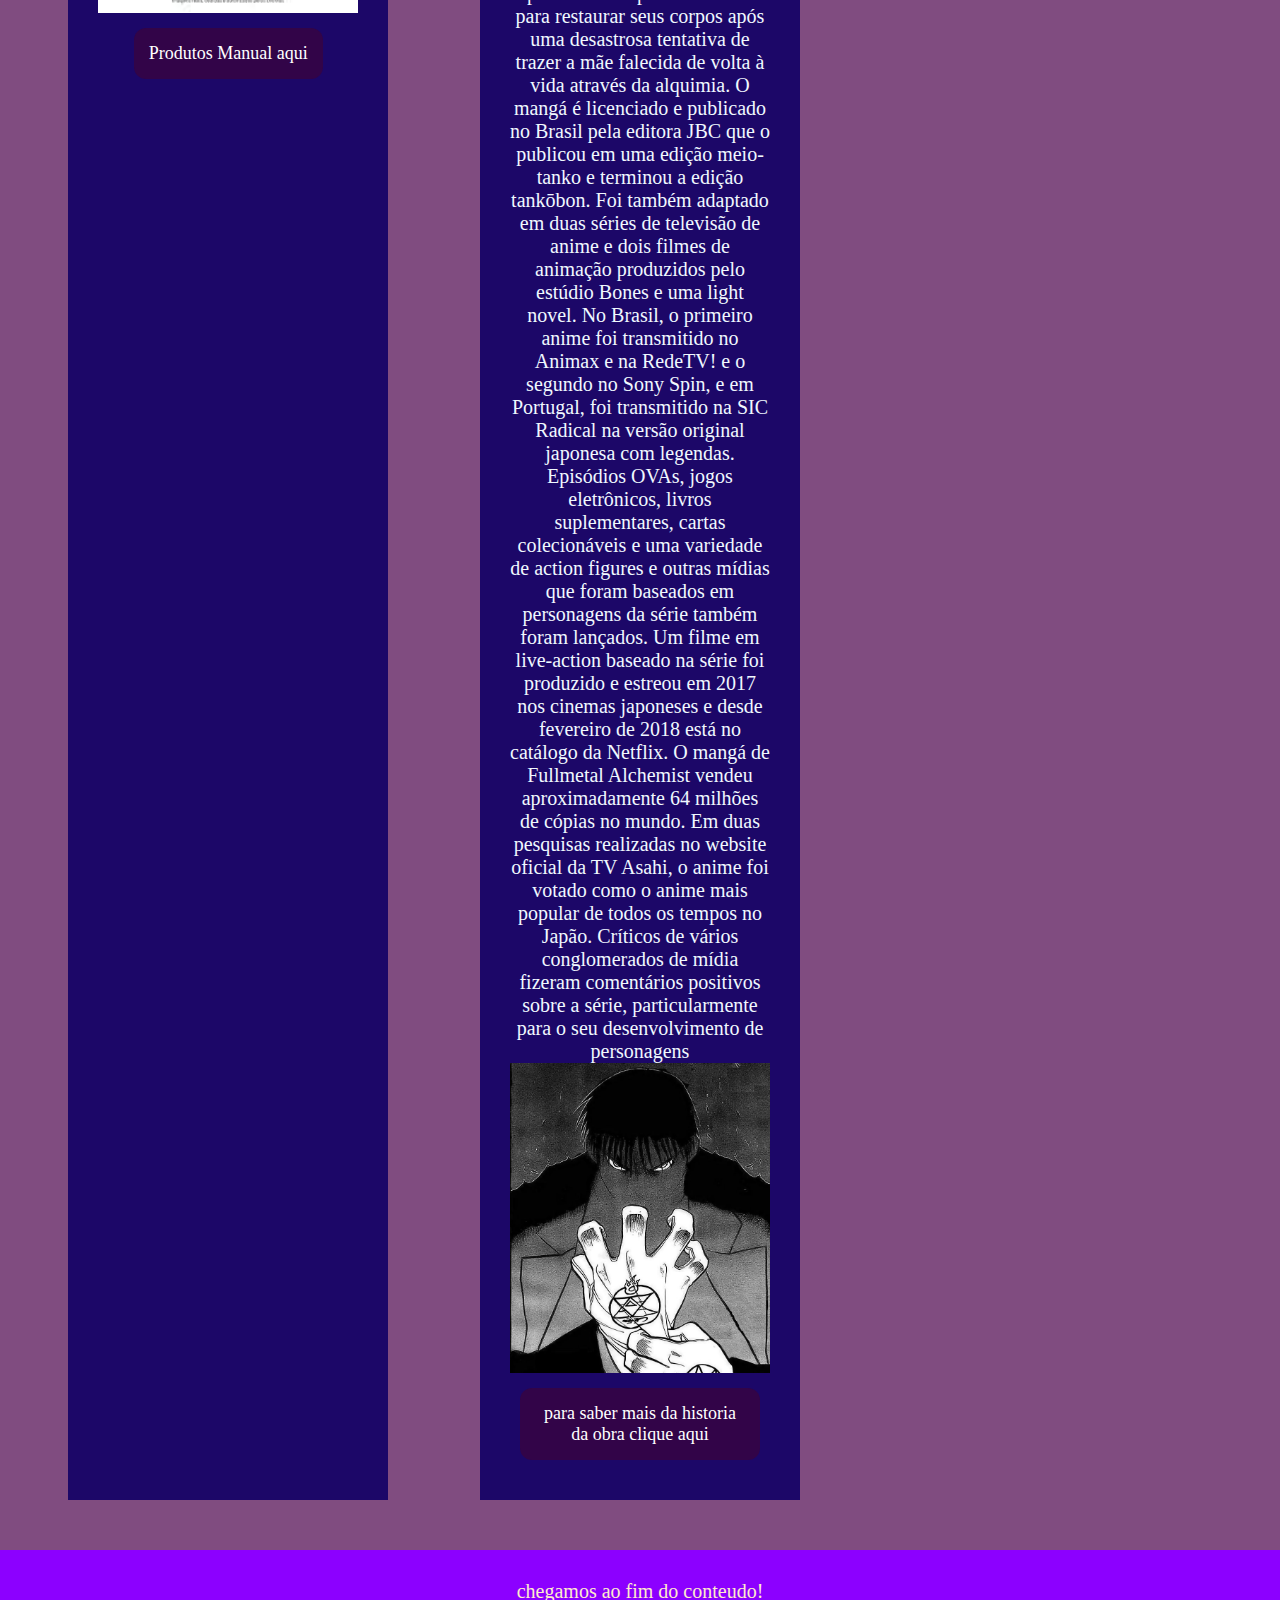
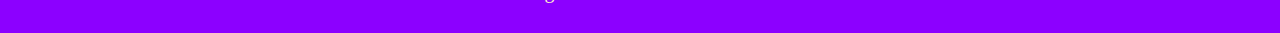
==== commit 270456c8: "mudei a main" ====
--- a/index.html
+++ b/index.html
@@ -1,7 +1,7 @@
 <!DOCTYPE html>
 <html lang="en">
 <head>
-  <main>
+
     <meta charset="UTF-8">
     <meta name="viewport" content= "user-scalable-no, width=device-width, initial-scale=1.0">
     <link href="estilo.css" rel="stylesheet">
@@ -10,27 +10,27 @@
 </head>
 <body>
 
-<header class="topo">
-<!-- criar cabeçalho-->
+  <header class="topo">
+  <!-- criar cabeçalho-->
 
   <nav class="navegacao">
     <!--navegação-->
 
-    <img src="kayra.jpg" alt="logo" height="500" width="200" >
-  <a href="index.html"></a>
-  <!--"a" linha de ancoragem para links--> 
+   
+    <a href="index.html"><img src="222-2223215_cookies-biscoitos-bolacha-minecraft-comida-minecraft-cookie.png" alt="logo" height="42" width="42"></a> 
+    <!--"a" linha de ancoragem para links--> 
   <ul class="menu">
-<!--lista-->
+  <!--lista-->
     <li>  <a href="index.html">home</a>  </li>
     <li>  <a href="contato.html">contato</a>  </li>
     <li>  <a href="novidades.html">novidades</a>  </li>
-<!--li lista de itens-->
+  <!--li lista de itens-->
   </ul>
-</nav>
-</header>
-
+  </nav>
+  </header>
+  <main>
 <div class="grade">
-
+  
 <!--Primeira parte-->
 <article class="materia">
   <!--criar artigo do site-->
@@ -57,7 +57,18 @@
 <img src="Out Of Context Manga on X.jpg">
 </article>
 
+
 <!--quarta parte-->
+<article class="materia">
+<h1>Compre produtos na manual!</h1>
+<p>Manual é uma exelente empresa em cuidados para homens com problemas capilares que estão sendo atormentados por um inimigo em comus que afeta 50% dos homens do planeta.
+  a manual alem de entregar um produto com total sigilo e rapidez de entrega.
+  a manual da a voce assistencia medica para acompanhar o processo de restaurção do couro cabeludo,com resultados perceptiveis a partir do 4° mes de uso!</p>
+  <img src="manual.jpg">
+  <a class="botao" href="https://www.manual.com.br/queda-de-cabelo?utm_source=google&utm_campaign=16655281084&utm_medium=cpc&gclid=EAIaIQobChMIrI2esK7zgwMVEUFIAB2o1A2tEAAYASAAEgLS7fD_BwE">Produtos Manual aqui</a>
+ </article>
+
+<!--quinta parte-->
 <article class="materia">
   <h2>Venha conhecer um pouco da hístoria de fullmetal alchemist</h2>
   <p>Fullmetal Alchemist (鋼の錬金術師 Hagane no Renkinjutsushi?, lit. "Alquimista de Aço") é um mangá shōnen escrito e ilustrado por Hiromu Arakawa. Foi serializado na revista mensal japonesa Monthly Shōnen Gangan entre agosto de 2001 e junho de 2010, com os seus 108 capítulos individuais compilados em 27 volumes em formato tankōbon e publicados pela editora Square Enix. O mundo de Fullmetal Alchemist é baseado no período após a Revolução Industrial Europeia. Situado em um universo ficcional em que a alquimia é uma das mais avançadas técnicas científicas conhecidas pelo homem, a história centra-se nos irmãos Edward Elric e Alphonse Elric, que estão procurando a pedra filosofal para restaurar seus corpos após uma desastrosa tentativa de trazer a mãe falecida de volta à vida através da alquimia.
@@ -70,14 +81,6 @@
     <a class="botao" href="https://pt.wikipedia.org/wiki/Fullmetal_Alchemist">para saber mais da historia da obra clique aqui</a>
 </article>
 
-<!--quinta parte-->
-<article class="materia">
-<h1>Compre produtos na manual!</h1>
-<p>Manual é uma exelente empresa em cuidados para homens com problemas capilares que estão sendo atormentados por um inimigo em comus que afeta 50% dos homens do planeta.
-  a manual alem de entregar um produto com total sigilo e rapidez de entrega.
-  a manual da a voce assistencia medica para acompanhar o processo de restaurção do couro cabeludo,com resultados perceptiveis a partir do 4° mes de uso!</p>
-  <img src="manual.jpg">
-  <a class="botao" href="https://www.manual.com.br/queda-de-cabelo?utm_source=google&utm_campaign=16655281084&utm_medium=cpc&gclid=EAIaIQobChMIrI2esK7zgwMVEUFIAB2o1A2tEAAYASAAEgLS7fD_BwE">Produtos Manual aqui</a>
 
 </div>
 
--- a/estilo.css
+++ b/estilo.css
@@ -6,29 +6,20 @@
     body{
 background-color:  #804c80;font-family:Cambria, Cochin, Georgia, Times, 'Times New Roman', serif ;color: aliceblue;
 font-size: 20px;
-font-family: times new roman
+font-family: times new roman;
 
 }
 .topo {
-    background-color:#4e388c ;
+    background-color: #0004ff;
     padding: 20px;
-    width: 800px;
-    margin-left: auto;
-    margin-right: auto;
-
-}
-
-.topo img {
-    width: 105%;
+    font-size: 30px; 
+  
 }
 
 .topo a {
     color: aqua;
     text-decoration: none;
     margin-bottom: 30px;
-
-   
-
 }
 
 a {
@@ -39,10 +30,11 @@
     background-color: rgb(28, 7, 104);
     margin :20px;
     padding: 30px;
-    width: 500px;
     text-align: center;
     margin-left: auto;
     margin-right: auto;
+    width: 320px;
+    
 }
 
 .materia h1 {
@@ -62,12 +54,9 @@
 .rodape {
     background-color: rgb(140, 0, 255);
     color: blanchedalmond;
-    padding: 30px;
-    margin: 10px;   
+    padding: 30px;   
     text-align: center;
-    margin-left: auto;
-    margin-right: auto;
-    width: 800px;
+    min-width: 320px;
 
 }
  main {
@@ -79,10 +68,15 @@
     display: flex;
     list-style: none;
     margin-left: auto;
+    background-color: #0004ff;
+    text-align: right;
+   
 }
 
 .menu li {
-padding-right: 20px;
+margin-left: 20px;
+text-align: right;
+
     }
 
 .menu a:hover {
@@ -92,6 +86,7 @@
 .navegacao {
     display: flex;
     list-style: none;
+   
 }
 .titulo {
     text-align: center;
@@ -122,8 +117,8 @@
 
 .grade {
     display: grid;
-    grid-template-columns: repeat(auto-fill,minmax(600px, 1fr));
-    gap: 10px;
+    gap: 15px;
+    grid-template-columns: repeat(auto-fill, minmax(320px, 1fr));
 }
 
 .rotulo {
@@ -155,7 +150,7 @@
 .contato {
     background-color: #4117b6;
     padding: 30px;
-    width: 500px;
+    max-width: 600px;
     margin-left: auto;
     margin-right: auto;
     padding-bottom: 20px;
@@ -165,3 +160,13 @@
     width: 100%;
     margin-top: 20px;
 }
+
+@media (min-width: 720px) {
+    .topo a {
+        font-size: 18px;
+    }
+}
+
+.materia h1 {
+    font-size: 30px;
+}
